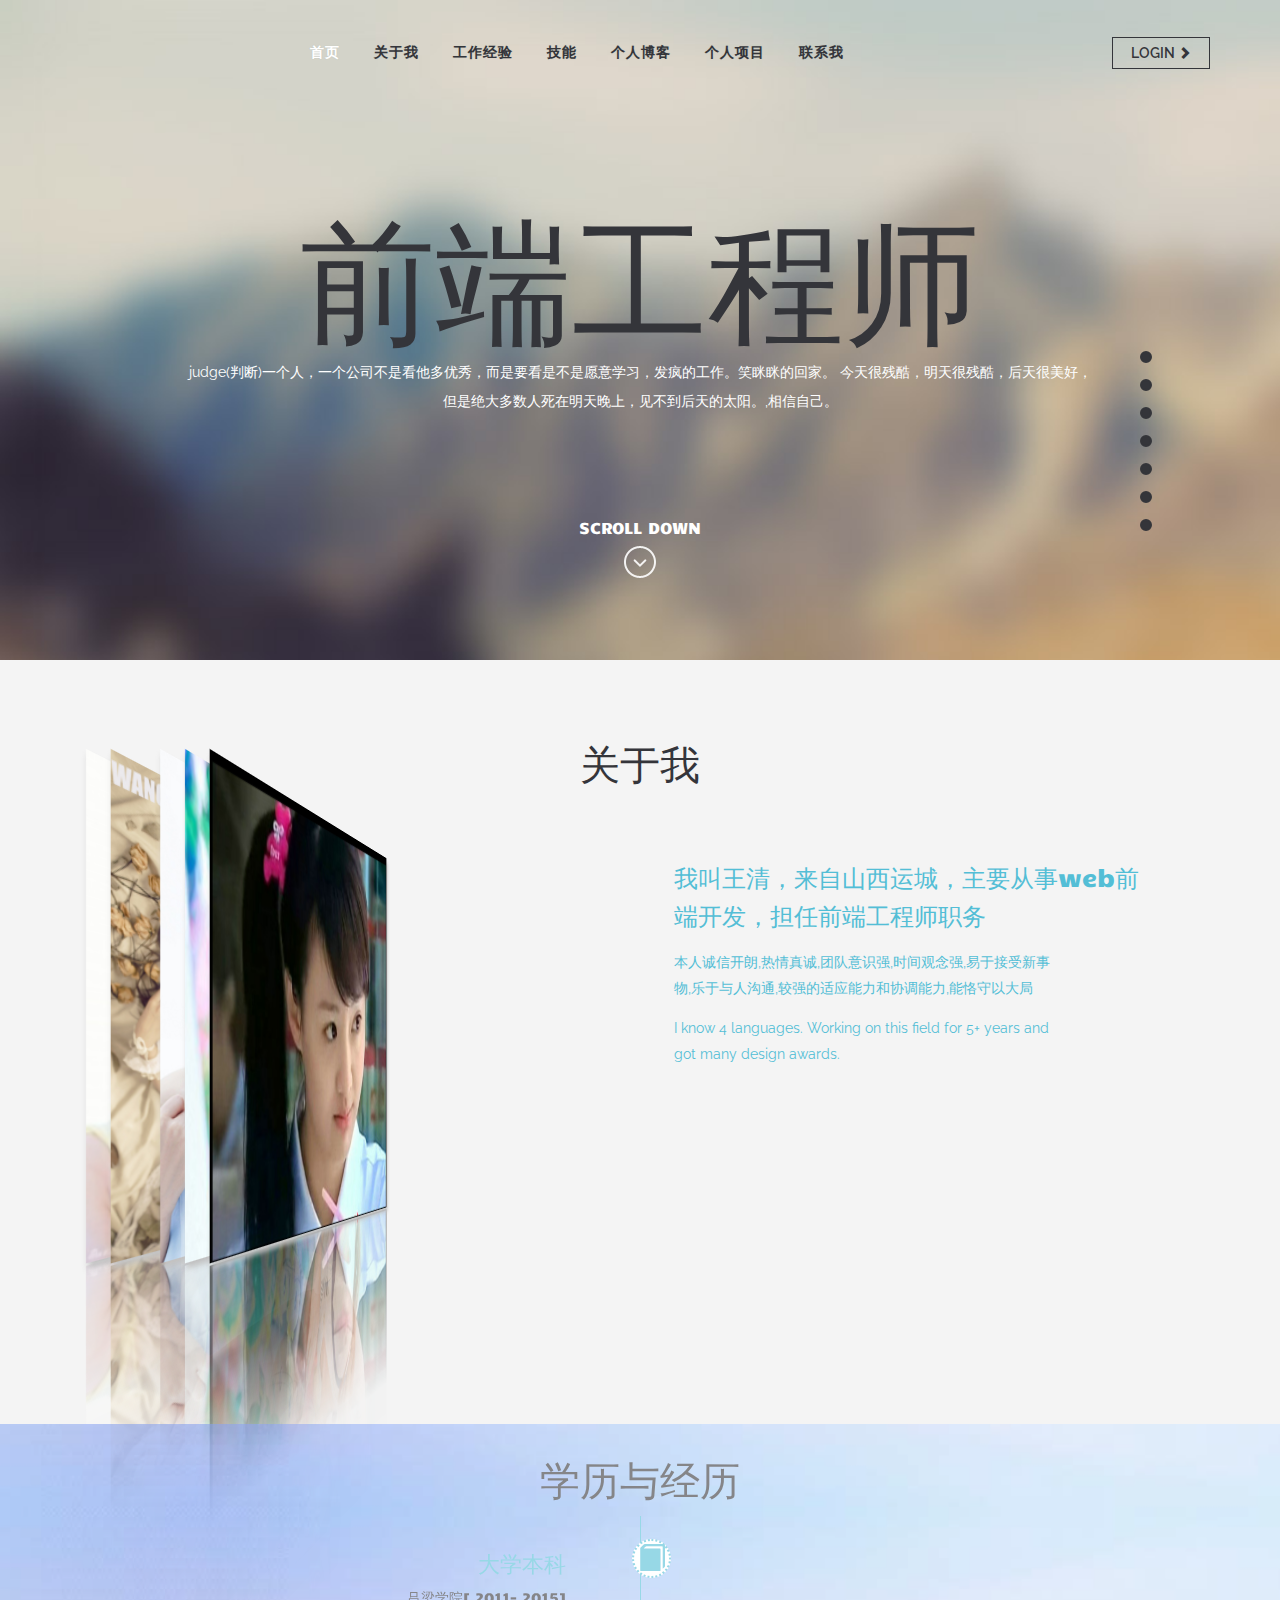
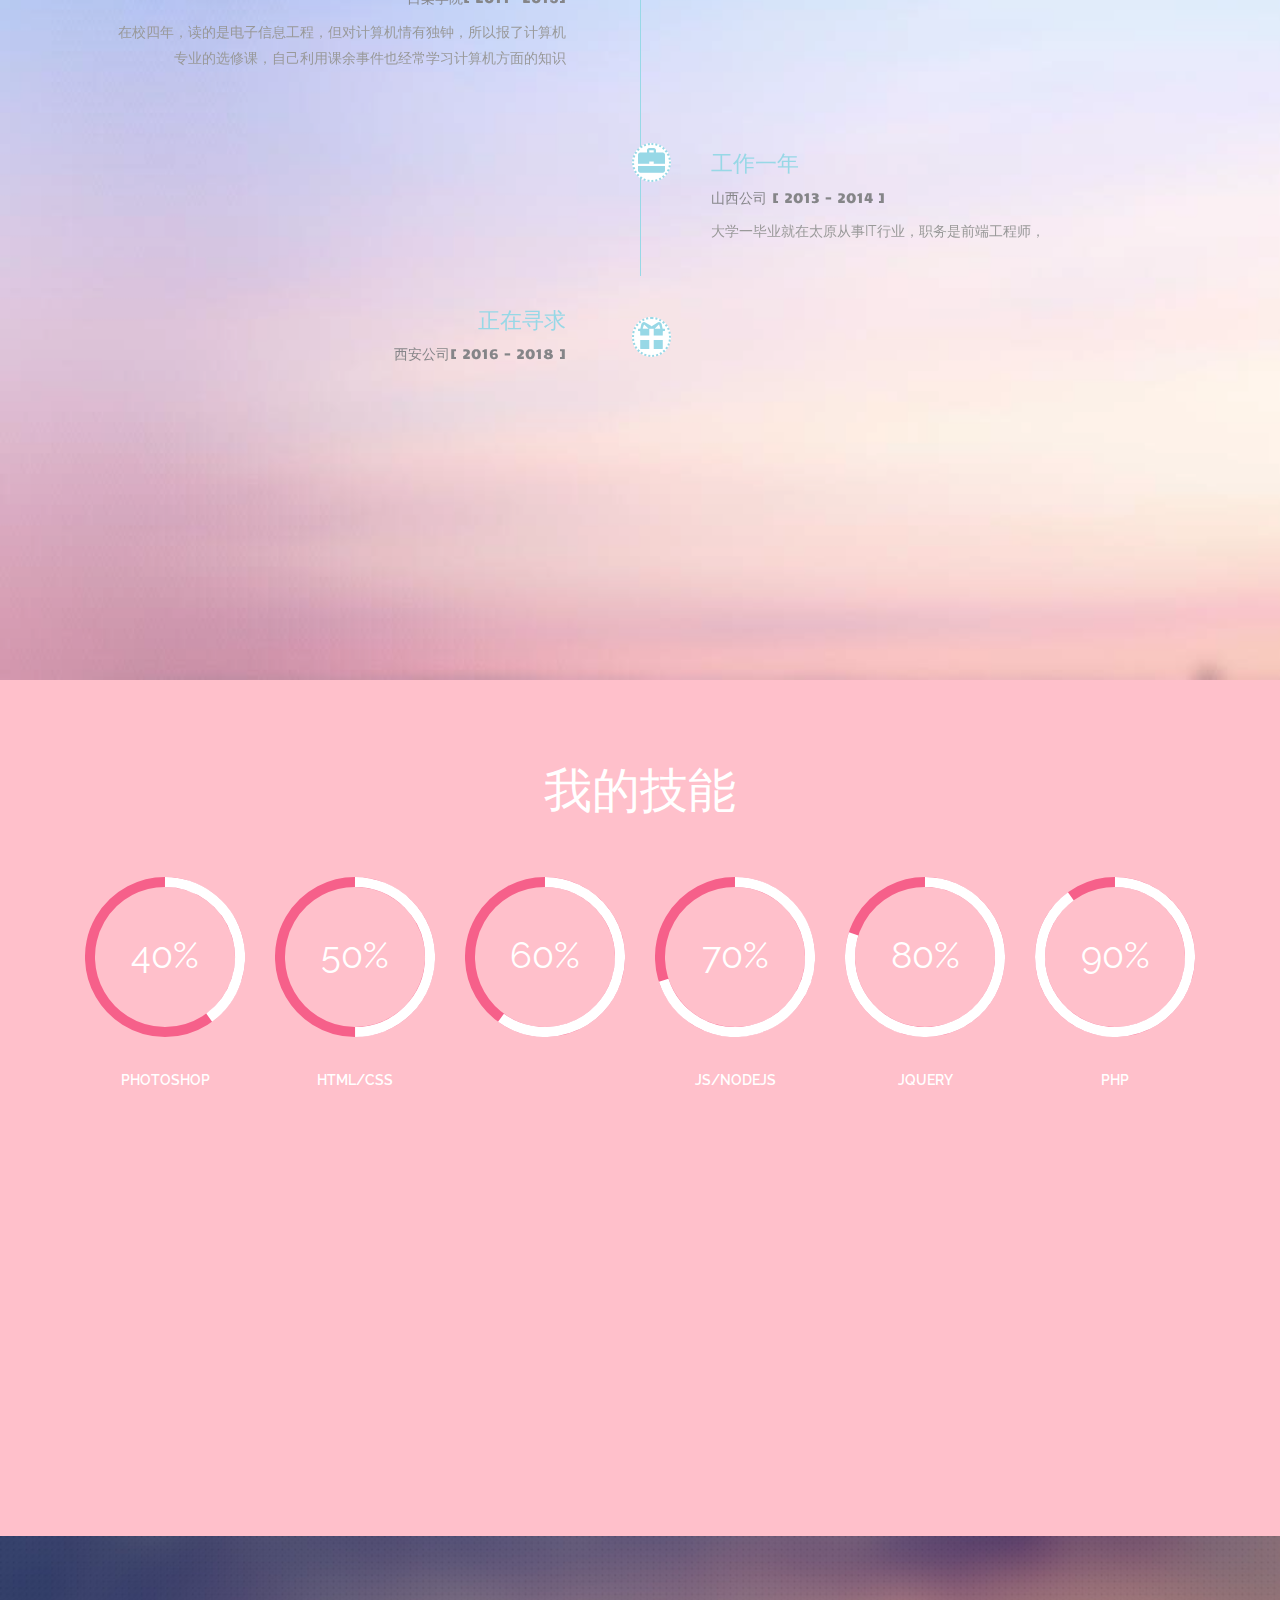
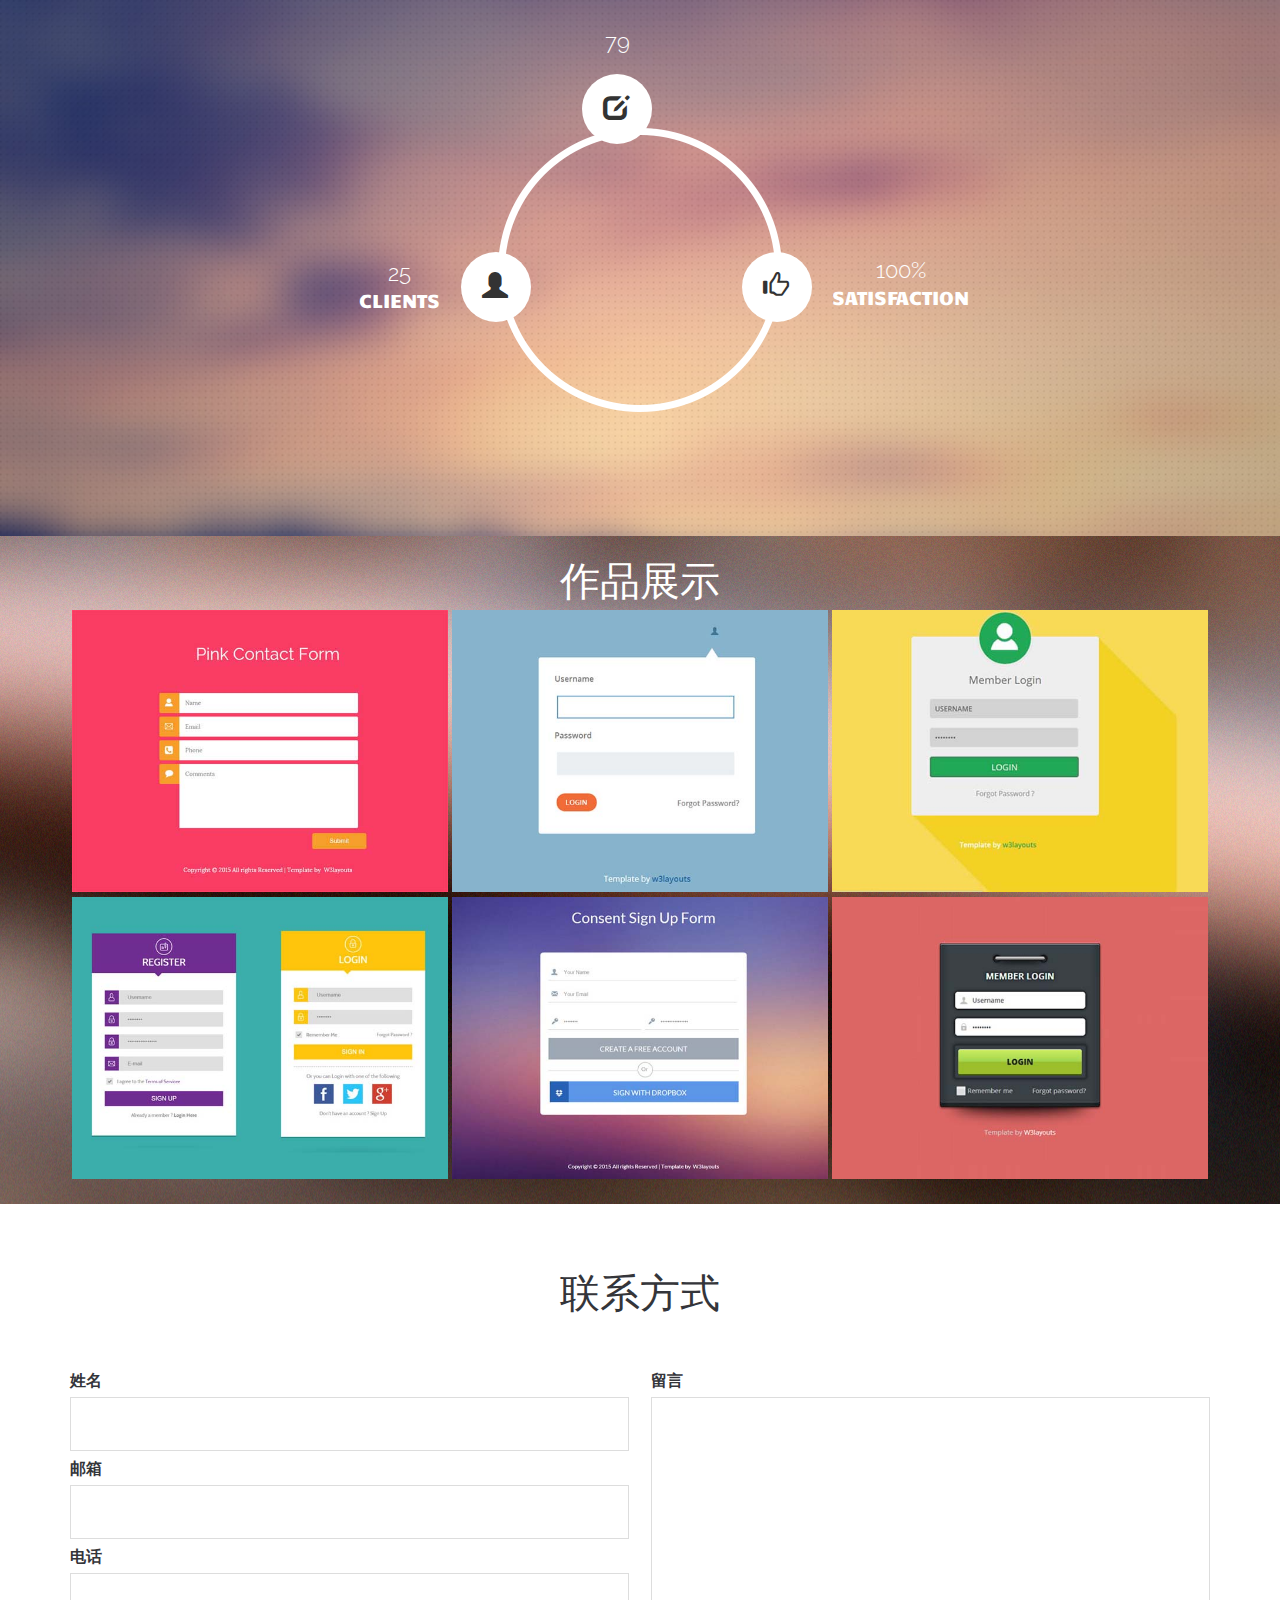
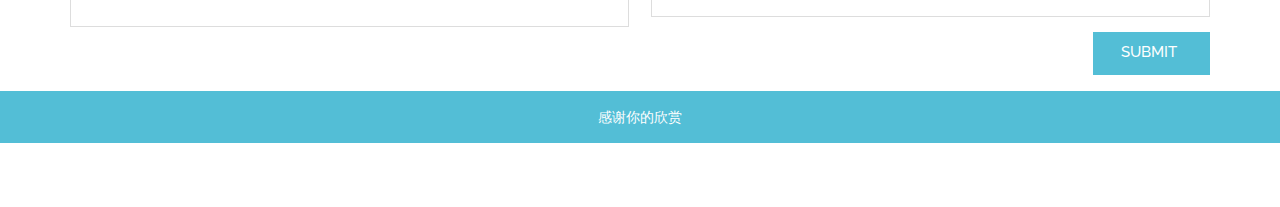
==== zhuye/html/index.html @ ebf05a05 "ff" ====
<!--
Author: W3layouts
Author URL: http://w3layouts.com
License: Creative Commons Attribution 3.0 Unported
License URL: http://creativecommons.org/licenses/by/3.0/
-->
<!DOCTYPE HTML>
<html>
<head>
<title>个人首页</title>
<meta name="viewport" content="width=device-width, initial-scale=1">
<meta http-equiv="Content-Type" content="text/html; charset=utf-8" />
<meta name="keywords" content="" />
<script type="applijegleryion/x-javascript"> addEventListener("load", function() { setTimeout(hideURLbar, 0); }, false); function hideURLbar(){ window.scrollTo(0,1); } </script>
<link href="css/bootstrap.css" rel='stylesheet' type='text/css' />
<!-- Custom Theme files -->
<link href="css/style.css" rel='stylesheet' type='text/css' />	
<script src="js/jquery-1.11.1.min.js"></script>

<!--webfonts-->
<link href='http://fonts.googleapis.com/css?family=Candal|Raleway:500,600,400' rel='stylesheet' type='text/css'>
<!--//webfonts-->
<script type="text/javascript" src="js/move-top.js"></script>
<script type="text/javascript" src="js/easing.js"></script>
<!--/script-->
 <script type="text/javascript">
			jQuery(document).ready(function($) {
				$(".scroll").click(function(event){		
					event.preventDefault();
					$('html,body').animate({scrollTop:$(this.hash).offset().top},900);
				});
			});
 </script>
</head>
<body>
<!--start-home-->
					<ul class="side_nav">
							<li><a class="active scroll" href="#home"></a></li>
								<li><a class="scroll" href="#about"></a></li>
								<li><a class="scroll" href="#experience"></a></li>
								<li><a class="scroll" href="#skill"></a></li>
								<li><a class="scroll" href="#project"></a></li>
								<li><a class="scroll" href="#port"></a></li>
								<li><a class="scroll" href="#contact"></a></li>
					</ul>

		<div class="banner " id="home">
			<div class="header-top">
				<div class="container">	
					<!--top-nav-->
					<span class="menu"> </span>
					<div class="top-menu">
						<nav>
							<ul class="cl-effect-16">
								<li><a class="active scroll" href="#home" data-hover="首页">首页</a></li>
								<li><a class="scroll" href="#about" data-hover="关于我">关于我</a></li>
								<li><a class="scroll" href="#experience" data-hover="工作经验">工作经验</a></li>
								<li><a class="scroll" href="#skill" data-hover="技能">技能</a></li>
								<li><a class="scroll" href="#project" data-hover="个人博客">个人博客</a></li>
								<li><a class="scroll" href="#port" data-hover="个人项目">个人项目</a></li>
								<li><a class="scroll" href="#contact" data-hover="联系我">联系我</a></li>
								<div class="clearfix"></div>
							</ul>
						</nav>		
					</div>
					<div class="login-pop">
						<div id="loginpop"><a href="#" id="loginButton"><span>Login <i class="arrow glyphicon glyphicon-chevron-right"></i></span></a>
								<div id="loginBox">                
									<form id="loginForm">
											<fieldset id="body">
												<fieldset>
													  <label for="email">Email Address</label>
													  <input type="text" name="email" id="email">
												</fieldset>
												<fieldset>
														<label for="password">Password</label>
														<input type="password" name="password" id="password">
												 </fieldset>
												<input type="submit" id="login" value="Sign in">
												<label for="checkbox"><input type="checkbox" id="checkbox"> <i>Remember me</i></label>
											</fieldset>
										<span><a href="#">Forgot your password?</a></span>
								 </form>
							</div>
					    </div>
					</div><script src="js/menu_jquery.js"></script>

				<!-- script-for-menu -->
								<script>
									$("span.menu").click(function(){
										$(".top-menu ul").slideToggle("slow" , function(){
										});
									});
								</script>
								<!-- script-for-menu -->

				 <div class="clearfix"></div>
			<!-- script-for-menu -->
		    </div>
		  </div>
		  <div class="fix"></div>
		<!--banner-->	
		<div class="container">	
		      <!-- script-for-menu -->	  	 
				  <div class="banner-info">	
						 <div class="logo">
							  <a href="index.html"><h1>前端工程师</h1></a>
						  </div>
						<p> judge(判断)一个人，一个公司不是看他多优秀，而是要看是不是愿意学习，发疯的工作。笑眯眯的回家。<lable> 今天很残酷，明天很残酷，后天很美好，但是绝大多数人死在明天晚上，见不到后天的太阳。,</lable>相信自己。</p>
						<div class="scroll-down">
						 <h4>SCROLL DOWN</h4>
						<a class="downarrow scroll" href="#about"><span></span></a>
						</div>
				  </div>
			</div>
		</div>
	<!--about-->
	<div class="about" id="about">
	   <div class="container">
	   <h3 class="tittle">关于我</h3>
	      <div class="col-md-5 ab-grid pic">
            <ul>
            	<li></li>
            	<li></li>
            	<li></li>
            	<li></li>
            	<li></li>
            </ul>
		  </div>
		  <script>
		  $(function(){
            $(".ab-grid li").each(
            	// alert($("ab-grid li").length)
            	function(index){
            	$(".ab-grid li").eq(index).css({'background-image':'url(images/'+index+'.jpg)','background-size':'250px 416px','transform':'rotateY(50deg)',' transform-origin':'left'
            });
            	$(this).click(function(){
            		$(this).css({'width':'250px','height':'416px','background-image':'url(images/'+index+'.jpg)','background-size':'250px 416px','margin-left':'130px','transform':'rotateY(0deg)',' transform-origin':'left'})
            	
            	for(var i=$('.ab-grid li').index($(this))+1;i<=4;i++)
		    	{
                    $('.ab-grid li').eq(i).css({'transform':'rotateY(-10deg)','transform-origin':'95% 95%','margin-left':200+i*20+'px'});
                    //$('li').eq(i).attr();
                    
		    	}
		    	
		    	for(var i=$('.ab-grid li').index($(this))-1;i<=4&&i>=0;i--)
		    	{
                   
                   	    $('.ab-grid li').eq(i).css({'background-size':'250px 416px','transform':'rotateY(50deg)','transform-origin':'left','margin-left':i*20+'px'});
                   
		    	}
            })
            })
            })

		  </script>
		  <div class="col-md-7 ab-grid text">
		    <h4 class="dl">我叫王清，来自山西运城，主要从事web前端开发，担任前端工程师职务</h4>
			<p class="dr">本人诚信开朗,热情真诚,团队意识强,时间观念强,易于接受新事物,乐于与人沟通,较强的适应能力和协调能力,能恪守以大局</p>
			<p class="dl1">I know 4 languages. Working on this field for 5+ years and got many design awards.</p>
			 
		  </div>
		  <div class="clearfix"> </div>
	   </div>
    </div>	   
	<!--//about-->
	<!--experience-starts-->
	<div class="experience" id="experience">
		<div class="container">
				<h3 class="tittle four">学历与经历</h3>
				<div class="experience-main">
					<span class="devide-line"></span>
					<div class="experience-left">
						<span class="glyphicon glyphicon-book" aria-hidden="true"></span>
						<h4>大学本科</h4>
						<h5>吕梁学院[ 2011- 2015]</h5>
						<p>在校四年，读的是电子信息工程，但对计算机情有独钟，所以报了计算机专业的选修课，自己利用课余事件也经常学习计算机方面的知识</p>
					</div>
					<div class="experience-left-snd">
						<span class="glyphicon glyphicon-briefcase" aria-hidden="true"></span>
					</div>
					<div class="experience-right-snd">
						<h4>工作一年</h4>
						<h5>山西公司 [ 2013 - 2014 ]</h5>
						<p>大学一毕业就在太原从事IT行业，职务是前端工程师，</p>
					</div>
					<div class="experience-left-trd">
						<span class="glyphicon glyphicon-gift" aria-hidden="true"></span>
						<h4>正在寻求</h4>
						<h5>西安公司[ 2016 - 2018 ]</h5>
						<p></p>
					</div>
					<div class="clearfix"> </div>
				</div>
		</div>
	</div>
	<!--experience-end-->

<!--my-skill-->
  <div class="my-skills text-center " id="skill">
	<div class="container">
		<h3 class="tittle">我的技能</h3>
		<div class="skill-grids">
					<div class="col-md-2 skills-grid text-center">
						<div class="circle" id="circles-1"></div>
						<p>Photoshop</p>
					</div>
					<div class="col-md-2 skills-grid text-center">
						<div class="circle" id="circles-2"></div>
						<p>Html/css</p>
					</div>
					<div class="col-md-2 skills-grid text-center">
						<div class="circle" id="circles-3"></div>
						<p></p>
					</div>
					<div class="col-md-2 skills-grid text-center">
						<div class="circle" id="circles-4"></div>
						<p>js/nodejs</p>
					</div>
					<div class="col-md-2 skills-grid text-center">
						<div class="circle" id="circles-5"></div>
						<p>jquery</p>
					</div>
					<div class="col-md-2 skills-grid text-center">
						<div class="circle" id="circles-6"></div>
						<p>php</p>
					</div>
					<div class="clearfix"> </div>
				 <script type="text/javascript" src="js/circles.js"></script>
					         <script>
								var colors = [
										['#f6608a', '#ffffff'], ['#f6608a', '#ffffff'], ['#f6608a', '#ffffff'], ['#f6608a', '#ffffff'], ['#f6608a', '#ffffff'], ['#f6608a', '#ffffff']
									];
								for (var i = 1; i <= 7; i++) {
									var child = document.getElementById('circles-' + i),
										percentage = 30 + (i * 10);
										
									Circles.create({
										id:         child.id,
										percentage: percentage,
										radius:     80,
										width:      10,
										number:   	percentage / 1,
										text:       '%',
										colors:     colors[i - 1]
									});
								}
						
				</script>
		</div>
	</div>	
</div>
<!--//my-skill-->
<!-- projects -->
		<div class="projects" id="project">
			<div class="container">
				<div class="project-grids">
					<div class="cycle">
						<span> </span>
					</div>
					<div class="project-grid total-project">
						<p>79</p>
						<h4></h4>
						<span> <i class="glyphicon glyphicon-edit"> </i></span>
					</div>
					<div class="project-grid clientsgrid">
						<div>
						<p>25</p>
						<h4>Clients</h4>
						</div>
						<span> <i class="glyphicon glyphicon-user"> </i></span>
					</div>
					<div class="project-grid people-grid">
						<div>
						<p>100%</p>
						<h4>Satisfaction</h4>
						</div>
						<span> <i class="glyphicon glyphicon-thumbs-up"> </i></span>
					</div>
					<div class="clearfix"> </div>
				</div>
			</div>
		</div>
		<!-- projects -->
		<!--portfolio-->
		<script src="js/jquery.chocolat.js"></script>
			<link rel="stylesheet" href="css/chocolat.css" type="text/css" media="screen" charset="utf-8">
			<!--light-box-files -->
			<script type="text/javascript" charset="utf-8">
			$(function() {
				$('.gallery a').Chocolat();
			});
			</script>

	<div class="gallery" id="port">
		<div class="container">
			<h3 class="tittle port">作品展示</h3>
		   <div class="gallery-bottom">
					<div class="col-md-4 bottom-gallery">
						<a href="images/g1.jpg" rel="title" class="b-link-stripe b-animate-go  thickbox">
						<img class="img-responsive" src="images/g1.jpg" />
						<div class="b-wrapper">
						  <h3 class="b-animate b-from-left    b-delay03 ">欢腾鞋业</h3>
						</div>
	                    </a>
					</div>
					<div class="col-md-4 bottom-gallery">
						<a href="images/g2.jpg" rel="title" class="b-link-stripe b-animate-go  thickbox">
						<img class="img-responsive" src="images/g2.jpg" />
						<div class="b-wrapper">
						  <h3 class="b-animate b-from-left    b-delay03 ">山西畅拍</h3>
						</div>
	                      </a>
					</div>
					<div class="col-md-4 bottom-gallery">
						<a href="images/g3.jpg" rel="title" class="b-link-stripe b-animate-go  thickbox">
						<img class="img-responsive" src="images/g3.jpg" />
						<div class="b-wrapper">
						  <h3 class="b-animate b-from-left    b-delay03 ">新闻发布系统</h3>
						</div>
	                      </a>
					</div>
					<div class="col-md-4 bottom-gallery">
						<a href="images/g4.jpg" rel="title" class="b-link-stripe b-animate-go  thickbox">
						<img class="img-responsive" src="images/g4.jpg" />
						<div class="b-wrapper">
						  <h3 class="b-animate b-from-left    b-delay03 ">css3动效</h3>
						</div>
	                      </a>
					</div>
					<div class="col-md-4 bottom-gallery">
						<a href="images/g5.jpg" rel="title" class="b-link-stripe b-animate-go  thickbox">
						<img class="img-responsive" src="images/g5.jpg" />
						<div class="b-wrapper">
						  <h3 class="b-animate b-from-left    b-delay03 ">商城网页</h3>
						</div>
	                      </a>
					</div>
					<div class="col-md-4 bottom-gallery">
						<a href="images/g6.jpg" rel="title" class="b-link-stripe b-animate-go  thickbox">
						<img class="img-responsive" src="images/g6.jpg" />
						<div class="b-wrapper">
						  <h3 class="b-animate b-from-left    b-delay03 "> </h3>
						</div>
	                      </a>
					</div>
					<div class="clearfix"> </div>
			</div>
			
		</div>
	</div>
		<script src="js/jquery.chocolat.js"></script>
		<link rel="stylesheet" href="css/chocolat.css" type="text/css" media="screen" charset="utf-8">
		<!--light-box-files -->
		<!-- Javascript calls -->
		<script type="text/javascript" charset="utf-8">
				$(function() {
					$('#port a').Chocolat({overlayColor:'#000',leftImg:'images/leftw.gif',rightImg:'images/rightw.gif',closeImg:'images/closew.gif'});
				});
		</script>

<!--//portfolio-->

 <!--start-contact-->
	 <div class="contact_desc" id="contact">
		        <div class="container">
		        	<h3 class="tittle">联系方式</h3>
			         <div class="contact-form">
				  	   <form class="left_form">
					    	<div>
						    	<span><label>姓名</label></span>
						    	<span><input name="userName" type="text" class="textbox"></span>
						    </div>
						    <div>
						    	<span><label>邮箱</label></span>
						    	<span><input name="userEmail" type="text" class="textbox"></span>
						    </div>
						    <div>
						     	<span><label>电话</label></span>
						    	<span><input name="userPhone" type="text" class="textbox"></span>
						    </div>
					    </form>
					    <form class="right_form">
					        <div>					    	
						    	<span><label>留言</label></span>
						    	<span><textarea name="userMsg"> </textarea></span>
						    </div>
						   <div>
						   		<input type="submit" value="Submit " />
						  </div>
					    </form>
					    <div class="clearfix"></div>
				  </div>
				  </div>
				  <div class="copy">
		<p>感谢你的欣赏</p>
	</div>
			</div>

	<!--//contact-->


	<!--footer-->
	
							<!--start-smoth-scrolling-->
						<script type="text/javascript">
									$(document).ready(function() {
										/*
										var defaults = {
								  			containerID: 'toTop', // fading element id
											containerHoverID: 'toTopHover', // fading element hover id
											scrollSpeed: 1200,
											easingType: 'linear' 
								 		};
										*/
										
										$().UItoTop({ easingType: 'easeOutQuart' });
										
									});
								</script>
		<a href="#home" id="toTop" class="scroll" style="display: block;"> <span id="toTopHover" style="opacity: 1;"> </span></a>
		
		
	</script>	


</body>
</html>
---- zhuye/html/css/style.css ----
/*--
Author: W3layouts
Author URL: http://w3layouts.com
License: Creative Commons Attribution 3.0 Unported
License URL: http://creativecommons.org/licenses/by/3.0/
--*/
html, body{
	font-family: 'Raleway', sans-serif;
	font-size: 100%;
	background: #FFf;
  /* overflow: hidden*/
}
body a {
	transition:0.5s all;
	-webkit-transition:0.5s all;
	-moz-transition:0.5s all;
	-o-transition:0.5s all;
	-ms-transition:0.5s all;
 
}
/*.box{
  height:100%;
}*/
a:hover{
 text-decoration:none;
}
input[type="button"],input[type="submit"],li.parallelogram{
	transition:0.5s all;
	-webkit-transition:0.5s all;
	-moz-transition:0.5s all;
	-o-transition:0.5s all;
	-ms-transition:0.5s all;
}
h1,h2,h3,h4,h5,h6{
	margin:0;
 font-family: 'Candal', sans-serif;
}	
p{
	margin:0;
}
ul{
	margin:0;
	padding:0;
}
label{
	margin:0;
}
/*--start-header--*/
.header-top {
  padding: 2em 0em 0 0;
}
 .logo {
  text-align: center;
}
.logo  a h1{
  font-size:9em;
  font-weight: 400;
  color:#34353a;
 font-family: 'Candal', sans-serif;
}
.logo  a h1:hover{
 text-decoration:none;
}
.logo a h1 span {
  color:#b42b36;
}
ul.side_nav{
  position: fixed;
  right: 10%;
  top: 39%;
  z-index: 1;
}
ul.side_nav li{
display:block;
}
ul.side_nav li a{
	width:12px;
	height:12px;
	background:#34353a;
	border:2px solid#34353a;
	border-radius:50%;
	-o-border-radius: 50%;
	-moz-border-radius: 50%;
	-webkit-border-radius: 50%;
	display:block;
	margin-bottom:1em;
}
ul.side_nav li a:hover{
	background:#53bed6;
	border:2px solid#53bed6;
}
/*--slider--*/
.top-menu {
  float: left;
  margin: 0.8% auto 0;
 width: 89%;
  text-align: center;
}
.top-menu ul{
	padding:0;
}
.top-menu ul li{
	display: inline-block;
	margin: 0 15px;
	color: #fff;
	font-weight: 900;
	vertical-align: top;
}
nav a {
	position: relative;
	display: inline-block;
	outline: none;
	color: #fff;
	text-decoration: none;
	text-transform: uppercase;
	letter-spacing: 1px;
	font-weight: 400;
	text-shadow: 0 0 1px rgba(255,255,255,0.3);
	font-size: 1em;
}
nav a:hover,
nav a:focus {
	outline: none;
}
/* Effect 16: fall down */
.cl-effect-16 a {
	color: #6f8686;
	text-shadow: 0 0 1px rgba(111,134,134,0.3);
}
.cl-effect-16 a::before {
	  color: #fff;
	content: attr(data-hover);
	position: absolute;
	opacity: 0;
	text-shadow: 0 0 1px rgba(255,255,255,0.3);
	-webkit-transform: scale(1.1) translateX(10px) translateY(-10px) rotate(4deg);
	-moz-transform: scale(1.1) translateX(10px) translateY(-10px) rotate(4deg);
	transform: scale(1.1) translateX(10px) translateY(-10px) rotate(4deg);
	-webkit-transition: -webkit-transform 0.3s, opacity 0.3s;
	-moz-transition: -moz-transform 0.3s, opacity 0.3s;
	transition: transform 0.3s, opacity 0.3s;
	pointer-events: none;
}

.cl-effect-16 a:hover::before,
.cl-effect-16 a:focus::before {
	-webkit-transform: scale(1) translateX(0px) translateY(0px) rotate(0deg);
	-moz-transform: scale(1) translateX(0px) translateY(0px) rotate(0deg);
	transform: scale(1) translateX(0px) translateY(0px) rotate(0deg);
	opacity: 1;
}
.top-menu ul li a{
   text-decoration: none;
  color: #34353a;
  font-size: 0.9em;
  font-weight: 600;
  text-transform: uppercase;
  padding: 0;
  margin: 0 auto;
}
.top-menu ul li a:hover,.top-menu ul li a.active{
	  color: #fff;
}

/*--login-pop--*/
#loginpop {
	position: relative;
    float: right;
	  margin-top: 0.3em;
}
i.arrow {
    font-size: 0.9em;
  color: #34353a;
  vertical-align: baseline;
  transition:0.5s all;
	-webkit-transition:0.5s all;
	-moz-transition:0.5s all;
	-o-transition:0.5s all;
	-ms-transition:0.5s all;
  }
#loginpop a span:hover i.arrow{
  color:#fff;
  }
#loginpop a{
	text-decoration:none;
}
#loginpop a span{
   display: block;
  color: #34353a;
  background: none;
  padding: 5px 18px;
  font-size: 0.9em;
  border: 1px solid #34353a;
  transition: 0.5s all;
  -webkit-transition: 0.5s all;
  -moz-transition: 0.5s all;
  -o-transition: 0.5s all;
  -ms-transition: 0.5s all;
  font-weight: 600;
  text-transform: uppercase;
  }
 #loginpop a span:hover{
	background:#53bed6;
	 border: 1px solid #53bed6;
	 color:#fff;
 }
/* Login Button */
#loginButton { 
    display:inline-block;  
    position:relative;
    z-index:30;
    cursor:pointer;
}
/* Login Box */
#loginBox {
    position:absolute;
	top:45px;
	right:27px;
    display:none;
    z-index:29;
}
#loginForm:after {
	  content: '';
	  position: absolute;
	  right: 25px;
	 top: -12px;
	  border-left: 10px solid rgba(0, 0, 0, 0);
	  border-right: 10px solid rgba(0, 0, 0, 0);
	  border-bottom: 13px solid #FFFFFF;
}
/* Login Form */
#loginForm {
	  width: 300px;
  background: #fff;
  border: 1px solid #d6d6d6;
  height: 251px;
}
#loginForm fieldset {
    margin:0 0 15px 0;
    display:block;
    border:0;
    padding:0;
}
fieldset#body {
    border-radius:3px;
    -webkit-border-radius:3px;
    -moz-border-radius:3px;
    -o-border-radius:3px;
    padding:15px 15px;
    margin:0;
}
#loginForm #checkbox {
    width:auto;
    margin:3px 6px 0 0;
    float:left;
    padding:0;
    border:0;
}
#body label {
   color:#34353a;
    margin:10px 0 0 0;
    display:block;
    float:left;
    font-size:0.8725em;
    font-weight: 400;
}
#loginForm #body fieldset label{
    display:block;
    float:none;
    margin:0 0 6px 0;
}
#loginForm #login {
  width: auto;
  float: left;
  background:#53bed6;
  color: #fff;
  font-size: 0.8725em;
  padding: 7px 20px;
  border: none;
  margin: 0 12px 0 0;
  cursor: pointer;
  transition: all .5s;
  -webkit-transition: all .5s;
  -moz-transition: all .5s;
  -o-transition: all .5s;
  outline:none;
  text-transform: uppercase;
  
}
#loginForm #login:hover{
     background:#F6608A;
}
#loginForm input {
   width: 100%;
  border: 1px solid #DADADA;
  color: #222;
  background: #FFF;
  padding: 6px;
  font-size: 0.8125em;
  -webkit-apperance: none;
  outline: none
}
#body label i {
  color: #000;
  font-size: 1em;
  font-style: normal;
}
#loginForm span a {
  color:#34353a;
  font-size: 0.85em;
  font-weight: 400;
  background: none;
  border: none;
  box-shadow: none;
  padding: 0 16px;
}
/*--nav-responsive--*/
@media only screen and (max-width :800px) {
	span.menu {
	   width: 35px;
  height: 35px;
  background: url(../images/nav.png)no-repeat 0px 0px;
  display: inline-block;
  float: left;
  cursor: pointer;
  margin: 0px 0px;
	}
	.top-menu {
		float: none;
		margin-top: 0em;
	}
	.top-menu  ul{
		display:none;
	}
	.top-menu  ul li {
		  display: block;
		  margin-right: 0;
		  margin: 6px 0;
	}
	.top-menu  span.menu{
		display:block;
	}
	.top-menu  ul{
	  margin: 53px 0;
	  padding: 2% 0;
	  z-index: 999;
	  position: absolute;
	    width: 93.5%;
	  background:#53bed6;
	  text-align: center;
	  margin-left: -2.3em;
	}
	.top-menu li a {
	  padding: 0.5em;
	  font-weight: 400;
	  font-size:0.9em;
	  }
	.logo {
		margin-top: 0.7em;
	}
	.top-menu ul li a {
	  font-size: 0.9em;
	  padding: 6px 0;
	}
}
/*--start-banner--*/
.banner {
  background: url(../images/skillsbg.jpg);
  min-height: 730px;
}
.banner-info {
  margin-top: 10em;
}
.banner-info p {
   font-size: 0.9em;
  font-weight: 400;
  color: #fff;
  line-height: 2em;
  width: 80%;
  margin: 1% auto 0;
  text-align: center;
}
.scroll-down h4{
  color: #fff;
  font-weight: 400;
  font-size: 1em;
  margin-bottom: 10px;
}
.scroll-down a span{
background:url(../images/down.png) no-repeat 0px 0px;
height:32px;
width:32px;
display:inline-block;
}
.scroll-down {
  margin: 12% auto 0;
  text-align: center;
}
/*--about--*/
#about {
  background: #F4F4F4;
  padding: 5em 0;
}
h3.tittle {
   font-size: 2.5em;
  font-weight: 400;
  color: #34353a;
  font-family: 'Candal', sans-serif;text-align:center;
  margin-bottom:10px
}
.ab-grid {
   width:520px;
   height:550px;
   padding:0;
   float:left;
   position: relative;

}
.ab-grid ul{
    width:500px;
    height:550px;
    position:absolute;
    list-style-type:none;
    margin:0px;
    padding:0px;
    left:20px;
    top:20px;
    perspective:500px;
    transform-style:Preserve-3d;
}
.ab-grid ul li{
    width:250px;
    height:416px;
    position:absolute;
    box-shadow:2px 5px 5px #C3C3C3;
    transition:transform 1s ease;
    -webkit-box-reflect:below 2px -webkit-gradient(linear,20% 0,20% 100%,color-stop(0,rgba(0,0,0,0)),color-stop(0.5,rgba(0,0,0,0.01)),color-stop(0.8,rgba(0,0,0,0.5)),color-stop(1,rgba(0,0,0,0.6)));
  }
.ab-grid ul li:nth-of-type(1)
  {
         margin-left:20px;
  }
  .ab-grid ul li:nth-of-type(2)
  {
         margin-left:40px;
  }

 .ab-grid ul li:nth-of-type(2)
  {
         margin-left:60px;
  }
  .ab-grid ul li:nth-of-type(4)
  {
         margin-left:80px;
  }
  .ab-grid ul li:nth-of-type(5)
  {
         margin-left:100px;
  }

.text {
  min-height:550px;
  width:600px;
  float:right;
  padding: 4em;
}
.ab-grid.text h4 {
  font-size: 1.5em;
  line-height: 1.6em;
  color:#53bed6;
}
.ab-grid.text p{
  font-size:0.9em;
  line-height: 1.8em;
  color: #53bed6;
  width: 80%;
  margin: 1em 0;
}
/*--experience-starts--*/
@keyframes lefteaseinAnimate{
  0%{transform:translateX(-2000px);opacity: 0;}
}
100%{transform:translateX(0px);opacity:1;}
@-webkit-keyframes lefteaseinAnimate{
  0%{transform:translateX(-2000px);opacity: 0;}
}
100%{transform:translateX(0px);opacity:1;}
@-moz-keyframes lefteaseinAnimate{
  0%{transform:translateX(-2000px);opacity: 0;}
}
100%{transform:translateX(0px);opacity:1;}
.dl{
  animation:lefteaseinAnimate 3s ease 3;
  -webkit-animation:lefteaseinAnimate 3s ease 3;
  -moz-animation:lefteaseinAnimate 3s ease 3;
}
@keyframes righteaseinAnimate{
  0%{transform:translateX(2000px);opacity: 0}
}
100%{transform:translateX(0px);opacity:1;}
@-webkit-keyframes righteaseinAnimate{
  0%{transform:translateX(2000px);opacity: 0}
}
100%{transform:translateX(0px);opacity:1;}
@-moz-keyframes righteaseinAnimate{
  0%{transform:translateX(2000px);opacity: 0}
}
100%{transform:translateX(0px);opacity:1;}
.dr{
  animation:righteaseinAnimate 3s ease 3;
  -webkit-animation:righteaseinAnimate 3s ease 3;
  -moz-animation:righteaseinAnimate 3s ease 3;
}
.dl1{
  animation:lefteaseinAnimate 3s ease 3;
  -webkit-animation:lefteaseinAnimate 3s ease 3;
  -moz-animation:lefteaseinAnimate 3s ease 3;
}

.experience {
  padding-top: 2em;
  min-height: 856px;
  background:url(../images/news_tbg.jpg);
  background-size: cover;
  opacity: 0.6
  
}
.experience-top{
	text-align:center;
}
.experience-main{
	position:relative;
	text-align:center;
}
span.devide-line {
	width: 1px;
	height: 360px;
	position: absolute;
	top: 0.4em;
	display: initial;
	background: #53bed6;
	left: 50%;
}
.experience-left h4, .experience-left-trd h4,.experience-right-snd h4 {
  font-size: 1.4em;
  color: #53bed6;
  margin: 0px;
  text-transform: uppercase;
}
.experience-left h5, .experience-left-trd h5,.experience-right-snd h5 {
   font-size: 0.9em;
  color: #34353a;
  margin: 14px 0;
}
.experience-left p, .experience-left-trd p,.experience-right-snd p {
  font-size: 0.9em;
  color: #555;
  margin-top: 8px;
  line-height: 1.8em;
}
.experience-left, .experience-left-snd, .experience-left-trd {
	width: 40%;
	position: absolute;
	left: 3.55%;
	text-align: right;
}
.experience-left {
	top: 0.1em;
}
.experience-left-snd{
	top:12.35em;
}
.experience-left-trd {
	top: 22.35em;
}
.experience-left span, .experience-left-snd span, .experience-left-trd span {
   color: #53bed6;
  font-size: 1.7em;
  position: relative;
  right: -3.825em;
  padding: 4px;
  border: 2px dotted #53bed6;
  border-radius: 50%;
  -o-border-radius: 50%;
  -webkit-border-radius: 50%;
  -moz-border-radius: 50%;
  -ms-border-radius: 50%;
  text-align: center;
   background-color: #fff;
  margin: 0 !important;
}
.experience-left span {
	top: 1em;
}
.experience-left-snd span{
	top: 1.3em;
}
.experience-left-trd span {
	top: 1.83em;
}
.experience-right-snd {
	width: 40%;
	position: absolute;
	left: 56.2%;
	text-align: left;
}
.experience-right-snd {
	top: 15em;
}
/*--experience-end--*/
/*--my skill--*/
.my-skills{
	background:pink;
    padding: 5em 0;
    height:856px
}
.my-skills h3{
  margin: 0;
  color: #ffffff;
  font-size: 3em;
  font-weight: 400;
}
.skill-grids{
    margin-top: 4em;
}
.skills-grid p{
	margin:20px 0 0 0;
	color:#ffffff;
	font-size: 0.9em;
	font-weight:600;
	text-transform:uppercase;
}
.circle{
color:#ffffff;
font-size:36px;
}
span.circles-number {
  font-size: 36px;
}
span.circles-text {
  font-size: 36px;
}
.circles-text-wrp {
  line-height: 142px !important;
}
/*--//my skill--*/
/*-- projects --*/
.projects{
	background:url(../images/bg2.jpg);
  background-size:cover;
	min-height:600px;
	position:relative;
	  padding-top: 12em;
}
.project-grids h4 {
  color: #fff;
  font-size: 1.2em;
  text-transform: uppercase;
}
.cycle{
	text-align:center;
}
.cycle span{
	width:284px;
	height:284px;
	display:inline-block;
	background:url(../images/cycle.png) no-repeat 0px 0px;
}
.people-grid {
   position: absolute;
  left: 56.5%;
  top: 51%;
  text-align: center;
}
.total-project {
    position: absolute;
  top: 17%;
  left: 46.5%;
  text-align: center;
}
.project-grid p{
	color: #FFF;
	font-size: 1.4em;
	text-transform: uppercase;
	font-weight: 300;
	margin: 0;
}
.project-grid span{
	width:70px;
	height:70px;
	display:inline-block;
	background:#FFF;
	border-radius:30em;
	-webkit-border-radius:30em;
	-moz-border-radius:30em;
	-o-border-radius:30em;
	-ms-border-radius:30em;
	margin-top:1em;
	  transition: all .5s;
  -webkit-transition: all .5s;
  -moz-transition: all .5s;
  -o-transition: all .5s;
}
.project-grid:hover span{
	background:#34353a;
}
.project-grid span i{
	  font-size: 1.6em;
  padding-top: 0.8em;
  padding-right: 0.1em;
}
.project-grid:hover  span i{
color:#fff;
}
.clientsgrid{
	   position: absolute;
  left: 39.5%;
  top: 51%;
  text-align: center;
}
.people-grid div{
  position: absolute;
  left: 90px;
  top: 18px;
}
.clientsgrid div{
  position: absolute;
  left: -102px;
  top: 21px;
}
.clientsgrid span i.p-icon{
	background-position: -43px 0px;
}
/*--portfolio--*/
.gallery {
	padding:5em 0;
}
h3.tittle.port {
  color: #fff;
}
.b-link-stripe{
	position:relative;
	display:inline-block;
	vertical-align:top;
	font-weight: 300;
    width: 100%;
}
.b-link-stripe .b-wrapper{
	position:absolute;
	width:100%;
	height:100%;
	top:0;
	left:0;
	text-align:center;
	color:#ffffff;
	overflow:hidden;
}
.b-animate-go{
	text-decoration:none;
}
.b-animate{
	transition: all 0.5s;
	-moz-transition: all 0.5s;
	-ms-transition: all 0.5s;
	-o-transition: all 0.5s;
	-webkit-transition: all 0.5s;
	visibility: hidden;
	font-size:1.1em;
	font-weight:700;
}
/* lt-ie9 */
.b-animate-go:hover .b-animate{
	visibility:visible;
}
.b-from-left{
  position: relative;
  left: -100%;
  background: rgba(79, 185, 208, 0.65);
  background-size: 100% 100%;
  top: 0px;
  margin: 0;
  min-height: 282px;
  text-align: center;
  font-size: 30px;
  line-height:300px
}
.bottom-gallery:hover .b-from-left{
	left:0;
}
.gallery-top{
	text-align: center;
	padding: 0em 0 2em;
}
.gallery-top h1{
	font-size: 3em;
	color:#000;
}
.gallery-top p{
	font-size: 1.1em;
	color:#A5A5A5;
	line-height: 1.5em;
    margin: 0.5em 0 0;
}
.bottom-gallery{
  padding: 0 2px;
  margin-bottom: 0.3em;
}


.gallery {
   padding:20px 0;
  background:url(../images/header.jpg);
}
.gallery_1{
	margin:3em 0 0 0;
}
/*-- //portfolio--*/
/*--contact--*/
.contact_desc{
  padding:4em 0;
}
form.left_form {
  float: left;
  width: 49%;
}
form.right_form {
  float: right;
  width: 49%;
}
label {
  margin: 0;
  font-size: 1em;
  color:#34353a;
  margin-bottom: 0.3em;
}
.contact-form input[type="text"], .contact-form textarea {
  width: 100%;
  border: 1px solid #ddd;
  outline: none;
  background: #fff;
  padding: 15px 18px;
  font-weight: 400;
  font-size: 15px;
  text-transform: uppercase;
  color: #333;
  margin: 0px 0 7px 0;
}
.contact-form textarea {
  height: 220px;
  resize: none;
  margin: 0em 0 0.5em 0;
}
.contact-form input[type="submit"] {
  outline: none;
  padding: 0.7em 0.7em;
  color: #fff;
  background: #53bed6;
  text-transform: uppercase;
  font-weight:500;
  font-size: 0.95em;
  display: block;
  width: 21%;
  border: none;
  float: right;
}
.contact-form input[type="submit"]:hover {
  text-decoration: none;
  background:#34353a;
}
.contact-form {
  padding: 3em 0 1em 0;
}
.contact {
  background-color: #F7F7F7;
}
h3.tittle.two {
  margin: 0.5em 0;
  text-align: left;
}
.map {
  position: relative;
  min-height:540px;
}
.map iframe {
  width: 100%;
  min-height:540px;
  border: none;
  position: absolute;
    left:0;
}
.black {
  background: rgba(35, 36, 42, 0.71);
  width: 100%;
  min-height:540px;
  position: absolute;
  left: 0;
}
.contact-top p,.contact-top p a {
   font-size:0.9em;
  color: #555;
  font-weight: 400;
  margin: 1em 0;
}
.contact-top p a {
 font-size:1.05em;
}
.contact-top h4 {
 font-size: 1.1em;
  color: #555;
  font-weight:400;
  margin: 0.5em 0;
}
.map-l{
  margin:32% auto 0;
  text-align: center;
}
.contact-top {
   padding: 7em 0 0 13em;
}
.point i {
  color:#53bed6;
  font-size: 4em;
}
.map-l i {
  color:#53bed6;
  font-size: 4em;
}
/*--welcome--*/
.copy {
   text-align: center;
    background:#53bed6;
    padding: 1em 1em;
  }
.copy p {
  color: #fff;
  font-size:0.9em;
}
.copy p a {
   color:#fff;
}
.copy p a:hover{
	 text-decoration: underline;
}
/*----top-move------*/
#toTop {
  display: none;
  text-decoration: none;
  position: fixed;
  bottom: 10px;
  right: 10px;
  overflow: hidden;
  width: 40px;
  height: 22px;
  border: none;
  text-indent: 100%;
  background: url(../images/move-top.png) no-repeat 0px 0px;
}
/*--Responsive*--*/
@media (max-width:1440px){
	.clientsgrid {
	  position: absolute;
	  left: 37.5%;
	  top: 50%;
	  text-align: center;
	}
	.people-grid {
	  position: absolute;
	  left: 57.5%;
	  top: 50%;
	  text-align: center;
	}
	.total-project {
	  position: absolute;
	  top: 16%;
	  left: 46%;
	  text-align: center;
	}
	.banner {
	  background:url(../images/bg.jpg) no-repeat;
	  background-size: cover;
    background-attachment: fixed;
    min-height: 700px;
	}

	.contact-top {
	  padding: 7em 0 0 7em;
	}
}
@media (max-width:1366px){
	.logo a h1 {
		font-size: 8.5em;
	}
	  .contact-top {
	  padding: 7em 0 0 5em;
	}
}
@media (max-width:1280px){
	.scroll-down {
	  margin: 9% auto 0;
	  text-align: center;
	}
	.banner {
	  min-height: 660px;
	}
	.banner-info {
	  margin-top: 8em;
	}
	.clientsgrid {
	  left: 36%;
	  top: 50%;
	}
	.people-grid {
	  position: absolute;
	  left: 58%;
	  top: 50%;
	  text-align: center;
	}
	.total-project {
	  position: absolute;
	  top: 15%;
	  left: 45.5%;
	  text-align: center;
	}
	.black {
     min-height:470px;
    }
	.map {
	  min-height:470px;
	}
	.map iframe {
     min-height:470px;
    }
}
@media (max-width:1024px){
	.logo a h1 {
	  font-size: 7.5em;
	}
	.banner-info p {
	  font-size: 0.9em;
	  line-height:1.9em;
	  width: 74%;
	  margin: 1% auto 0;
	}
	.banner {
	  min-height: 610px;
	}
	.banner-info {
	  margin-top: 6em;
	}
	.ab-grid.text h4 {
     font-size: 1.2em;
    }
	.text {
	  min-height: 453px;
	  padding: 3em;
	}
	h3.tittle {
     font-size: 2.3em;
    }
	span.devide-line {
	  width: 1px;
	  height: 360px;
	  top: 5.4em;
	  left: 51.5%;
	}
	.experience {
     padding-top: 4em;
     min-height: 820px;
  }
  .skills-grid:nth-child(1), .skills-grid:nth-child(2), .skills-grid:nth-child(3) {
		margin-bottom: 30px;
  }
  .skills-grid {
	  width: 33.3% !important;
	  float: left;
  }
  .contact_desc {
	  padding: 4em 0 2em 0;
	}
	ul.side_nav {
	  position: fixed;
	  right: 4%;
	  top: 31%;
	  z-index: 1;
	}
	.clientsgrid {
	  left: 33%;
	  top: 50%;
	}
	.people-grid {
	  position: absolute;
	  left: 60%;
	  top: 50%;
	  text-align: center;
	}
	.total-project {
	  position: absolute;
	  top: 15%;
	  left: 45%;
	  text-align: center;
	}
	.contact-top {
	  padding: 7em 0 0 1.8em;
	}
	.contact-top h4 {
	  font-size: 1em;
	  margin: 0.5em 0;
	  line-height: 1.7em;
	}
	#about {
	  padding: 4em 0;
	}
}
@media (max-width:800px){
	.header-top {
	  padding: 1.2em 0em 0 0;
	}
	.banner {
	  min-height: 507px;
	}
	.logo a h1 {
	  font-size:6em;
	}
	.banner-info p {
	  font-size: 0.85em;
	  line-height: 1.9em;
	  width: 84%;
	  margin: 1% auto 0;
	}
	ul.side_nav li a {
	  width: 10px;
	  height: 10px;
	  margin-bottom: 0.7em;
	}
	.banner-info {
	  margin-top: 5em;
	}
	ul.side_nav {
	  position: fixed;
	  right: 2%;
	  top: 19%;
	  z-index: 1;
	}
	.ab-grid {
	  padding: 0;
	  float: left;
	  width: 49%;
	}
	.ab-grid.text p {
	  font-size: 0.85em;
	  width: 100%;
	  margin:0.5em 0;
	}
	.ab-grid.text h4 {
	  font-size: 1em;
	}
	.text {
	  min-height: 409px;
	  padding: 2em;
	}
	.experience-left, .experience-left-snd, .experience-left-trd {
	  font-size: 1.2em;
	  right: -3.67em;
	}
	.experience-left, .experience-left-snd, .experience-left-trd  {
	  width: 43%;
	  left: 7px;
	}
	.experience-left-snd span {
	  top: 1.1em;
	}
	.experience-left h4, .experience-left-trd h4, .experience-right-snd h4 {
	  font-size: 1.1em;
	  }
	  .experience-left h5, .experience-left-trd h5, .experience-right-snd h5 {
	  font-size: 0.8em;
	  color: #34353a;
	  margin: 14px 0;
	}
	.experience-left p,.experience-left-trd p,.experience-right-snd p {
	  font-size: 0.85em;
	  margin-top: 4px;
	  line-height: 1.8em;
	}
	.experience-left p,.experience-left p {
  font-size: 0.75em;
  }
	.experience-right-snd {
	  width: 43%;
	  left: 56.5%;
	  top: 16.6em;
	}
	.experience-left-trd{
	  top: 22em;
	}
	.experience-left span, .experience-left-snd span, .experience-left-trd span {
	  font-size: 1em;
	  right: -4em;
	  padding: 14px;
	  }
	  span.devide-line {
	   width: 1px;
	  height: 370px;
	  top: 5.4em;
	  left: 51%;
	}
	.experience-left-snd {
	  top: 12.35em;
	}
	.experience-left {
	  top: 0em;
	}
	.experience-left span {
	  top: 2.5em;
	}
	.experience {
	  padding-top: 4em;
	  min-height: 920px;
	}
	.projects {
	  min-height: 550px;
	  padding-top: 11em;
	}
	.project-grid span {
     width: 60px;
     height: 60px;
	}
	.project-grid span i {
	  font-size: 1.3em;
	  padding-top: 0.8em;
	  padding-right: 0.1em;
	}
	.clientsgrid {
	  left: 28%;
	  top: 50%;
	}
	.people-grid {
	  position: absolute;
	  left: 64%;
	  top: 50%;
	  text-align: center;
	}
	.total-project {
	  position: absolute;
	  top: 15%;
	  left: 43%;
	  text-align: center;
	}
	.bottom-gallery {
	  padding: 0 2px;
	  margin-bottom: 0.3em;
	  width: 50%;
	  float: left;
	}
	.gallery {
	  padding: 4em 0;
	}
	.contact-form input[type="submit"] {
	  padding: 0.7em 0.7em;
	  font-size: 0.95em;
	  width: 38%;
	  float: right;
	}
	.contact-form textarea {
	  height: 225px;
	  margin: 0em 0 0.5em 0;
	}
	.contact-top {
	  padding: 5em 0 3em 1em;
	}
	.map-l {
	  margin: 28% auto 0;
	}
	#loginpop {
	  position: relative;
	  float: right;
	  margin-top: 0;
	}
	.experience-left-trd p {
	  font-size: 0.75em;
	}
	.banner-info p {
	  font-size: 0.85em;
	  line-height: 1.9em;
	  width: 79%;
	  margin: 1% auto 0;
	}
}
@media (max-width:768px){
	.black {
     min-height:400px;
    }
	.map {
	  min-height:400px;
	}
	.map iframe {
     min-height:400px;
    }
	.map-l {
	  margin: 24% auto 0;
	}
	.banner-info lable {
	  display: none;
	}
	.top-menu ul {
	  margin: 53px 0;
	  padding: 2% 0;
	  z-index: 999;
	  position: absolute;
	  width: 95.5%;
	  background: #53bed6;
	  text-align: center;
	  margin-left: -2.3em;
	}
}
@media (max-width:640px){
	.logo a h1 {
	  font-size: 5.5em;
	}
   .black {
     min-height:430px;
    }
	.map {
	  min-height:430px;
	}
	.map iframe {
     min-height:430px;
    }
	.map-l {
	  margin: 30% auto 0;
	}
	.banner {
	 min-height: 454px;
	}
	.top-menu ul {
	  margin: 53px 0;
	  padding: 2% 0;
	  width: 95%;
	  margin-left: -2em;
	}
	.ab-grid {
	  padding: 0;
	  float: left;
	  width: 100%;
	}
	.text {
	  min-height: 266px;
	  padding: 2em;
	}
	.ab-grid.text h4 {
	  font-size: 1.2em;
	}
	.pic img {
	  width: 63%;
	}
	.experience-left h5, .experience-left-trd h5, .experience-right-snd h5 {
	  font-size: 0.65em;
	  color: #34353a;
	  margin: 10px 0;
	}
	.experience-left h4, .experience-left-trd h4, .experience-right-snd h4 {
	  font-size: 0.9em;
	}
	.experience-left p, .experience-left-trd p, .experience-right-snd p {
	  font-size: 0.85em;
	  margin-top: 4px;
	  line-height: 1.8em;
	}
	.experience-left, .experience-left-snd, .experience-left-trd {
	  width: 41%;
	  left: 7px;
	}
	h3.tittle {
	  font-size: 2.2em;
	}
	.people-grid div {
	  position: absolute;
	  left: 65px;
	  top: 18px;
	}
	.clientsgrid {
	  left: 23%;
	  top: 50%;
	}
	.people-grid {
	  position: absolute;
	  left: 66%;
	  top: 50%;
	  text-align: center;
	}
	.total-project {
	  position: absolute;
	  top: 15%;
	  left: 42%;
	  text-align: center;
	}
	label {
	  margin: 0;
	  font-size: 0.9em;
	}
	form.left_form {
	  float: left;
	  width: 100%;
	}
	form.right_form {
	  float: right;
	  width: 100%;
	}
	.contact-form input[type="submit"] {
	  padding: 0.7em 0.7em;
	  font-size: 0.95em;
	  width: 19%;
	  float: left;
	}
	.contact-form {
	  padding: 1em 0 1em 0;
	}
	.experience-left-trd p {
	  font-size: 0.75em;
	}
	.experience-left p {
	  font-size: 0.75em;
	}
}
@media (max-width:600px){
	.banner {
	  min-height: 349px;
	}
	.logo a h1 {
	  font-size:3.7em;
	}
	.banner-info p {
	  font-size: 0.83em;
	  line-height: 1.9em;
	  width: 100%;
	  margin: 1% auto 0;
	}
	.top-menu ul {
	  margin: 48px 0;
	  padding: 2% 0;
	  width: 93.5%;
	  margin-left: -1.5em;
	}
	.banner-info {
	  margin-top: 3em;
	}
	.scroll-down h4 {
	  font-size: 0.9em;
	  margin-bottom: 10px;
	}
	.pic img {
	  width: 100%;
	}
	.experience-left, .experience-left-snd, .experience-left-trd {
	  width: 70%;
	  left: 7px;
	}
	span.devide-line {
	  width: 1px;
	  height: 370px;
	  top: 5.4em;
	  left: 51%;
	  display: none;
	}
	.experience-right-snd {
	  width: 60%;
	  left: 38.5%;
	  top: 19.6em;
	}
	.experience-left span,.experience-left-trd span {
	  font-size: 1em;
	  right: -5em;
	  padding: 14px;
	}
	 .experience-left-snd span {
	  font-size: 1em;
	  left: -9em;
	  padding: 14px;
	}
	 .experience-left-snd {
	  top: 15em;
	}
	.experience-left-trd {
	  top: 26em;
	}
	.experience-left-trd span {
	  top: 2.2em;
	}
	.skills-grid {
	  width: 50% !important;
	  float: left;
	  margin: 0;
	}
	.experience {
	  padding-top: 3em;
	  min-height: 980px;
	}
	h3.tittle {
	  font-size: 2.2em;
	  margin-bottom: 0.5em;
	}
	.gallery {
	  padding: 3em 0;
	}
	.cycle span {
	  width: 160px;
	  height: 160px;
	  display: inline-block;
	  background: url(../images/cycle.png) no-repeat 0px 0px;
	  background-size: 100%;
	}
	.project-grid span {
	  width: 40px;
	  height:40px;
	}
	.project-grid span i {
	  font-size: 1em;
	  padding-top: 0.7em;
	  padding-right: 0.3em;
	}
	.project-grids h4 {
      font-size: 0.9em;
    }
	.people-grid {
	  position: absolute;
	  left: 62%;
	  top:55%;
	  text-align: center;
	}
	.clientsgrid {
	  left: 29%;
	  top:55%;
	}
	.people-grid div {
	  position: absolute;
	  left: 33px;
	  top: 18px;
	}
	.clientsgrid div {
	  position: absolute;
	  left: -65px;
	  top: 12px;
	}
	.total-project {
	  position: absolute;
	  top: 22%;
	  left: 43%;
	  text-align: center;
	}
	.projects {
	  min-height: 429px;
	  padding-top: 11em;
	}
}
@media (max-width:480px){
	.banner {
	  min-height: 349px;
	}
	.logo a h1 {
	  font-size:3.7em;
	}
	.banner-info p {
	  font-size: 0.83em;
	  line-height: 1.9em;
	  width: 100%;
	  margin: 1% auto 0;
	}
	.top-menu ul {
	  margin: 48px 0;
	  padding: 2% 0;
	  width: 93.5%;
	  margin-left: -1.5em;
	}
	.banner-info {
	  margin-top: 3em;
	}
	.scroll-down h4 {
	  font-size: 0.9em;
	  margin-bottom: 10px;
	}
	.pic img {
	  width: 100%;
	}
	.experience-left, .experience-left-snd, .experience-left-trd {
	  width: 70%;
	  left: 7px;
	}
	span.devide-line {
	  width: 1px;
	  height: 370px;
	  top: 5.4em;
	  left: 51%;
	  display: none;
	}
	.experience-right-snd {
	  width: 60%;
	  left: 38.5%;
	  top: 19.6em;
	}
	.experience-left span,.experience-left-trd span {
	  font-size: 1em;
	  right: -5em;
	  padding: 14px;
	}
	 .experience-left-snd span {
	  font-size: 1em;
	  left: -9em;
	  padding: 14px;
	}
	 .experience-left-snd {
	  top: 15em;
	}
	.experience-left-trd {
	  top: 26em;
	}
	.experience-left-trd span {
	  top: 2.2em;
	}
	.skills-grid {
	  width: 50% !important;
	  float: left;
	  margin: 0;
	}
	.experience {
	  padding-top: 3em;
	  min-height: 980px;
	}
	h3.tittle {
	  font-size: 2.2em;
	  margin-bottom: 0.5em;
	}
	.gallery {
	  padding: 3em 0;
	}
	.cycle span {
	  width: 160px;
	  height: 160px;
	  display: inline-block;
	  background: url(../images/cycle.png) no-repeat 0px 0px;
	  background-size: 100%;
	}
	.project-grid span {
	  width: 40px;
	  height:40px;
	}
	.project-grid span i {
	  font-size: 1em;
	  padding-top: 0.7em;
	  padding-right: 0.3em;
	}
	.project-grids h4 {
      font-size: 0.9em;
    }
	.people-grid {
	  position: absolute;
	  left: 62%;
	  top:55%;
	  text-align: center;
	}
	.clientsgrid {
	  left: 29%;
	  top:55%;
	}
	.people-grid div {
	  position: absolute;
	  left: 33px;
	  top: 18px;
	}
	.clientsgrid div {
	  position: absolute;
	  left: -65px;
	  top: 12px;
	}
	.total-project {
	  position: absolute;
	  top: 22%;
	  left: 43%;
	  text-align: center;
	}
	.projects {
	  min-height: 429px;
	  padding-top: 11em;
	}
	.black {
	  min-height: 350px;
	}
	.map iframe {
	  min-height:350px;
	}
	.map {
	  min-height:350px;
	}
	.contact-top {
	  padding: 3em 0 2em 1em;
	}
	.contact_desc {
	  padding: 3em 0 2em 0;
	}
	.skills-grid:nth-child(1), .skills-grid:nth-child(2), .skills-grid:nth-child(3), .skills-grid:nth-child(4) {
	  margin-bottom: 30px;
	}
	.my-skills {
	  padding: 3em 0;
	}
	.contact-form input[type="submit"] {
	  padding: 0.7em 0.7em;
	  font-size: 0.95em;
	  width: 27%;
	  float: left;
	}
	.contact-form textarea {
	  height: 175px;
	  margin: 0em 0 0.5em 0;
	}
}
@media (max-width:384px){
.cycle span {
	  width: 120px;
	  height: 120px;
	  display: inline-block;
	  background: url(../images/cycle.png) no-repeat 0px 0px;
	  background-size: 99%;
	}
	.projects {
	  min-height: 320px;
	  padding-top: 8em;
	}
	.people-grid {
	  position: absolute;
	  left: 59%;
	  top: 51%;
	  text-align: center;
	}
	.clientsgrid {
	  left: 29%;
	  top: 50%;
	}
	.total-project {
	  position: absolute;
	  top: 15%;
	  left: 38%;
	  text-align: center;
	}
	.skills-grid {
	  width: 100% !important;
	  float: left;
	  margin: 0;
	}
	.text {
	  min-height: 266px;
	  padding: 1em;
	}
	#about {
	  padding: 2em 0;
	}
	.project-grid p {
  font-size: 1em;
  }
   .experience-left, .experience-left-snd, .experience-left-trd {
	  width: 100%;
	  left: -10px;
	}
	.experience-right-snd {
	    width: 100%;
  left: 0;
   top: 26.6em;
	}
	.experience-left span, .experience-left-trd span {
	  font-size: 1em;
	  right: 9em;
	  padding: 14px;
	}
	.experience-left span {
	  top: -0.5em;
	}
	.experience-left {
	  top:3em;
	}
	.experience-left-snd span {
	  top: 3.1em;
	}
	.experience-left-trd {
	  top: 32em;
	}
	.experience-left-trd span {
	  top: -0.8em;
	}.experience-left-trd {
	  top: 34em;
	}
	.experience {
	  padding-top: 3em;
	  min-height: 1114px;
	}
	ul.side_nav {
	  position: fixed;
	  right: 5%;
	  top: 19%;
	  z-index: 1;
	}
	.logo a h1 {
	  font-size:3em;
	}
	.contact-form input[type="text"], .contact-form textarea {
	  width: 100%;
	  border: 1px solid #ddd;
	  outline: none;
	  background: #fff;
	  padding: 12px 14px;
	  font-weight: 400;
	  font-size: 15px;
	  text-transform: uppercase;
	  color: #333;
	  margin: 0px 0 4px 0;
	}
	.point i {
	  font-size: 3em;
	}
	.map-l i {
	  font-size: 3em;
	}
	.black {
	  min-height: 250px;
	}
	.map iframe {
	  min-height: 250px;
	}
	.map {
	  min-height: 250px;
	}
	.my-skills {
	  padding: 2em 0;
	}
	.map-l {
	  margin: 34% auto 0;
	}
}
@media (max-width:375px){
	.cycle span {
	  width: 120px;
	  height: 120px;
	  display: inline-block;
	  background: url(../images/cycle.png) no-repeat 0px 0px;
	  background-size: 99%;
	}
	.projects {
	  min-height: 320px;
	  padding-top: 8em;
	}
	.people-grid {
	  position: absolute;
	  left: 59%;
	  top: 51%;
	  text-align: center;
	}
	.clientsgrid {
	  left: 29%;
	  top: 50%;
	}
	.total-project {
	  position: absolute;
	  top: 15%;
	  left: 38%;
	  text-align: center;
	}
	.skills-grid {
	  width: 100% !important;
	  float: left;
	  margin: 0;
	}
	.text {
	  min-height: 266px;
	  padding: 1em;
	}
	#about {
	  padding: 2em 0;
	}
	.project-grid p {
  font-size: 1em;
  }
   .experience-left, .experience-left-snd, .experience-left-trd {
	  width: 100%;
	  left: -10px;
	}
	.experience-right-snd {
	    width: 100%;
  left: 0;
   top: 26.6em;
	}
	.experience-left span, .experience-left-trd span {
	  font-size: 1em;
	  right: 9em;
	  padding: 14px;
	}
	.experience-left span {
	  top: -0.5em;
	}
	.experience-left {
	  top:3em;
	}
	.experience-left-snd span {
	  top: 3.1em;
	}
	.experience-left-trd {
	  top: 32em;
	}
	.experience-left-trd span {
	  top: -0.8em;
	}.experience-left-trd {
	  top: 34em;
	}
	.experience {
	  padding-top: 3em;
	  min-height: 1114px;
	}
	ul.side_nav {
	  position: fixed;
	  right: 5%;
	  top: 19%;
	  z-index: 1;
	}
	.logo a h1 {
	  font-size:3em;
	}
	.contact-form input[type="text"], .contact-form textarea {
	  width: 100%;
	  border: 1px solid #ddd;
	  outline: none;
	  background: #fff;
	  padding: 12px 14px;
	  font-weight: 400;
	  font-size: 15px;
	  text-transform: uppercase;
	  color: #333;
	  margin: 0px 0 4px 0;
	}
	.point i {
	  font-size: 3em;
	}
	.map-l i {
	  font-size: 3em;
	}
	.black {
	  min-height: 250px;
	}
	.map iframe {
	  min-height: 250px;
	}
	.map {
	  min-height: 250px;
	}
	.my-skills {
	  padding: 2em 0;
	}
	.map-l {
	  margin: 34% auto 0;
	}
	.top-menu ul {
	  margin: 43px 0;
	  padding: 2% 0;
	  width: 90%;
	  margin-left: -0.8em;
	}
	h3.tittle.four {
	  font-size: 1.5em;
	  line-height: 1.5em;
	}
}
@media (max-width:320px){
	.cycle span {
	  width: 97px;
	  height: 97px;
	  display: inline-block;
	  background: url(../images/cycle.png) no-repeat 0px 0px;
	  background-size: 100%;
	}
	.experience-left p, .experience-left-trd p, .experience-right-snd p {
	  font-size: 0.83em;
	  margin-top: 4px;
	  line-height: 1.8em;
	}
	.project-grids h4 {
	   font-size: 0.7em;
	}
	ul.side_nav li a {
	  width: 8px;
	  height: 8px;
	  margin-bottom:0.6em;
	}
	.clientsgrid {
	  left: 29%;
	  top:52%;
	}
	.people-grid {
	  position: absolute;
	  left: 56%;
	  top:52%;
	  text-align: center;
	}
	.projects {
	  min-height: 280px;
	  padding-top: 8em;
	}
	.total-project {
      top: 20%;
     left: 39%;
  }
 .experience-left, .experience-left-snd, .experience-left-trd {
	  width: 100%;
	  left: -10px;
	}
	.experience-right-snd {
	    width: 100%;
  left: 0;
   top: 26.6em;
	}
	.experience-left span, .experience-left-trd span {
	  font-size: 1em;
	  right: 9em;
	  padding: 14px;
	}
	.experience-left span {
	  top: -0.5em;
	}
	.experience-left {
	  top:3em;
	}
	.experience-left-snd span {
	  top: 3.1em;
	}
	.experience-left-trd {
	  top: 32em;
	}
	.experience-left-trd span {
	  top: -0.8em;
	}.experience-left-trd {
	    top: 35em;
	}
	.experience {
	  padding-top: 3em;
	  min-height: 1114px;
	}
	ul.side_nav {
	  position: fixed;
	  right: 5%;
	  top: 19%;
	  z-index: 1;
	}
	.logo a h1 {
	  font-size: 2.5em;
	}
	.scroll-down h4 {
	  font-size: 0.8em;
	  margin-bottom: 10px;
	}
	.banner-info {
	  margin-top: 1em;
	}
	.banner {
	   min-height: 285px;
	}
	.scroll-down {
	  margin: 6% auto 0;
	  text-align: center;
	}
	h3.tittle {
	  font-size: 1.7em;
	  margin-bottom: 0.5em;
	}
	h3.tittle {
	  font-size: 1.7em;
	  margin-bottom: 0.5em;
	}
	.ab-grid.text h4 {
	  font-size: 1em;
	}
	.ab-grid.text p {
	  font-size: 0.83em;
	  }
	  .experience {
	  padding-top: 2em;
	   min-height: 1068px;
	}
	.contact-form textarea {
	  height: 131px;
	  margin: 0em 0 0.5em 0;
	}
	.contact-form input[type="submit"] {
	  padding: 0.7em 0.7em;
	  font-size: 0.9em;
	  width: 45%;
	  float: left;
	}
	.contact-top {
	  padding: 2em 0 1em 1em;
	}
	.top-menu ul {
	  margin: 43px 0;
	  padding: 2% 0;
	  width: 90%;
	  margin-left: -0.8em;
	}
	.experience-left-trd p {
	  font-size: 0.7em;
	}
	.experience-left p {
	  font-size: 0.7em;
	}
	#loginForm {
	  width: 245px;
	  background: #fff;
	  border: 1px solid #d6d6d6;
	  height: 253px;
	}
	#loginForm span a {
     font-size: 0.83em;
    }
	#body label i {
  font-size: 0.9em;
  }
}
---- zhuye/html/css/chocolat.css ----
body{
	margin:0;
	padding:0;
}
#Choco_overlay{
	background: #fff;
	position: fixed;
	top: 0;
	left: 0;
	z-index: 1000;
	width: 100%;
	height: 100%;
	display:none;
	padding:0;
	margin:0;
}
#Choco_content{
	display:none;
	width:800px;
	height:600px;
	z-index:1001;
	position:fixed;
	left:50%;
	top:50%;
	margin-left:-400px;
	margin-top:-300px;
	border-top:1px solid transparent;/*Yes, adjust image perfectly at the center of a box, don't know why.*/
}
#Choco_left_arrow{
	float:left;
	background-image:url(../images/left.gif);
	background-position:12%;
	left:-14%;
}
#Choco_right_arrow{
	float:right;
	background-image:url(../images/right.gif);
	background-position:88%;
	left:14%;
}
.Choco_arrows{
	background-repeat:no-repeat;
	display:none;
	position:relative;
	cursor:pointer;
	width:49%;
	top:-100%;
	height:100%;
	margin-top:-30px;
}
#Choco_container_photo{
	text-align:center;
	width:800px;
	height:600px;
	/*background:url(../images/ajax-loader.gif) center center no-repeat;*/
}
#Choco_container_description{
	padding:0;
	height:26px;
	width:100%;
	color:#505050;
	font-family:Tahoma;
	clear:both;
	position:relative;
	font-size:12px;
	margin-top:-5px;
	overflow:hidden;
	visibility:hidden;
}
#Choco_container_title{
	float:left;
	padding:5px;
}
#Choco_container_via{
	padding:5px;
	float:right;
}
#Choco_container_via a{
	color:gray;
}
#Choco_container_via a:hover{
	color:white;
	background:gray;
}
#Choco_close{
	width:30px;
	height:25px;
	background-image:url(../images/close.gif);
	background-repeat:no-repeat;
	z-index:1002;
	cursor:pointer;
	margin-top:-20px;
	display:none;
	  float: right;
}
#Choco_loading{
	width:9px;
	height:11px;
	background-image:url(../images/loading.gif);
	background-repeat:no-repeat;
	z-index:1002;
	cursor:pointer;
	float:right;
	margin-top:-20px;
	display:none;
}
#Choco_bigImage{
	display:none;
	position:relative;
	width:100%;
	height:100%;
	margin-top:-5px;
}
---- zhuye/html/css/chocolat.css ----
body{
	margin:0;
	padding:0;
}
#Choco_overlay{
	background: #fff;
	position: fixed;
	top: 0;
	left: 0;
	z-index: 1000;
	width: 100%;
	height: 100%;
	display:none;
	padding:0;
	margin:0;
}
#Choco_content{
	display:none;
	width:800px;
	height:600px;
	z-index:1001;
	position:fixed;
	left:50%;
	top:50%;
	margin-left:-400px;
	margin-top:-300px;
	border-top:1px solid transparent;/*Yes, adjust image perfectly at the center of a box, don't know why.*/
}
#Choco_left_arrow{
	float:left;
	background-image:url(../images/left.gif);
	background-position:12%;
	left:-14%;
}
#Choco_right_arrow{
	float:right;
	background-image:url(../images/right.gif);
	background-position:88%;
	left:14%;
}
.Choco_arrows{
	background-repeat:no-repeat;
	display:none;
	position:relative;
	cursor:pointer;
	width:49%;
	top:-100%;
	height:100%;
	margin-top:-30px;
}
#Choco_container_photo{
	text-align:center;
	width:800px;
	height:600px;
	/*background:url(../images/ajax-loader.gif) center center no-repeat;*/
}
#Choco_container_description{
	padding:0;
	height:26px;
	width:100%;
	color:#505050;
	font-family:Tahoma;
	clear:both;
	position:relative;
	font-size:12px;
	margin-top:-5px;
	overflow:hidden;
	visibility:hidden;
}
#Choco_container_title{
	float:left;
	padding:5px;
}
#Choco_container_via{
	padding:5px;
	float:right;
}
#Choco_container_via a{
	color:gray;
}
#Choco_container_via a:hover{
	color:white;
	background:gray;
}
#Choco_close{
	width:30px;
	height:25px;
	background-image:url(../images/close.gif);
	background-repeat:no-repeat;
	z-index:1002;
	cursor:pointer;
	margin-top:-20px;
	display:none;
	  float: right;
}
#Choco_loading{
	width:9px;
	height:11px;
	background-image:url(../images/loading.gif);
	background-repeat:no-repeat;
	z-index:1002;
	cursor:pointer;
	float:right;
	margin-top:-20px;
	display:none;
}
#Choco_bigImage{
	display:none;
	position:relative;
	width:100%;
	height:100%;
	margin-top:-5px;
}
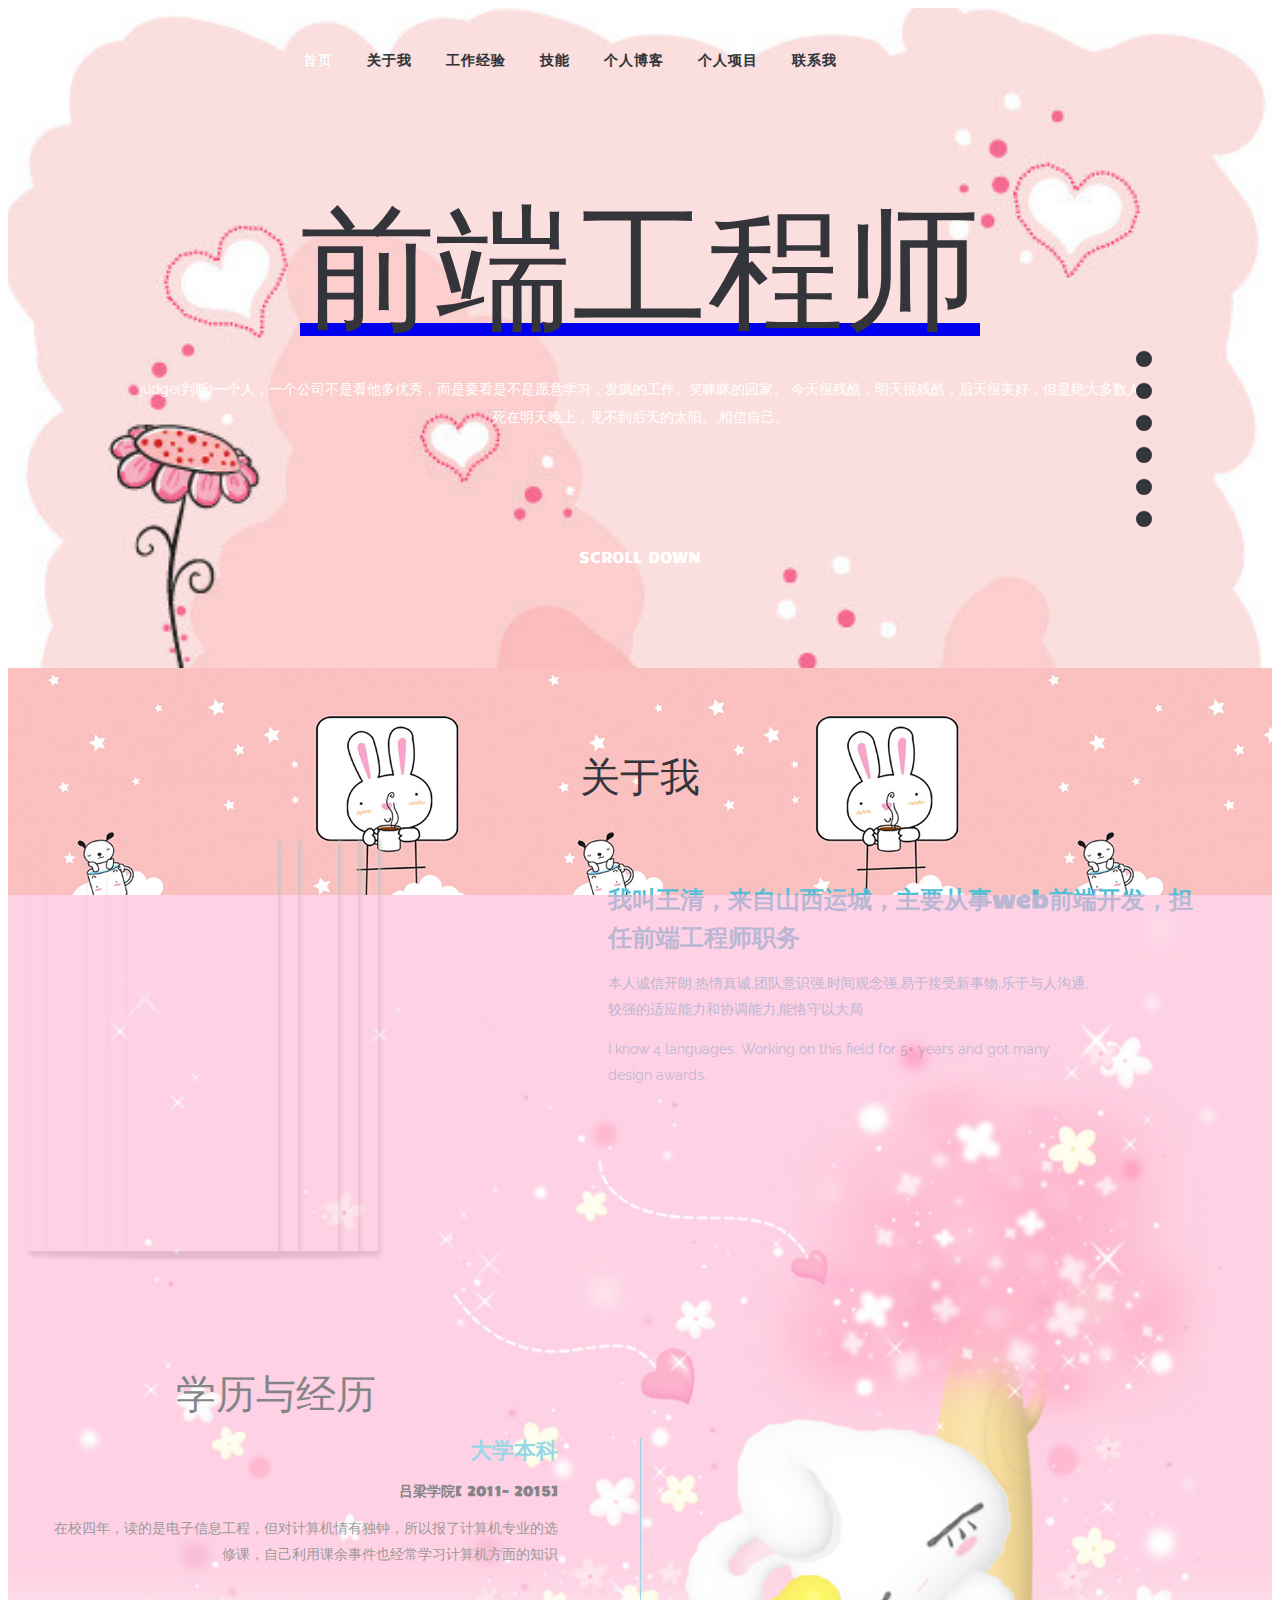
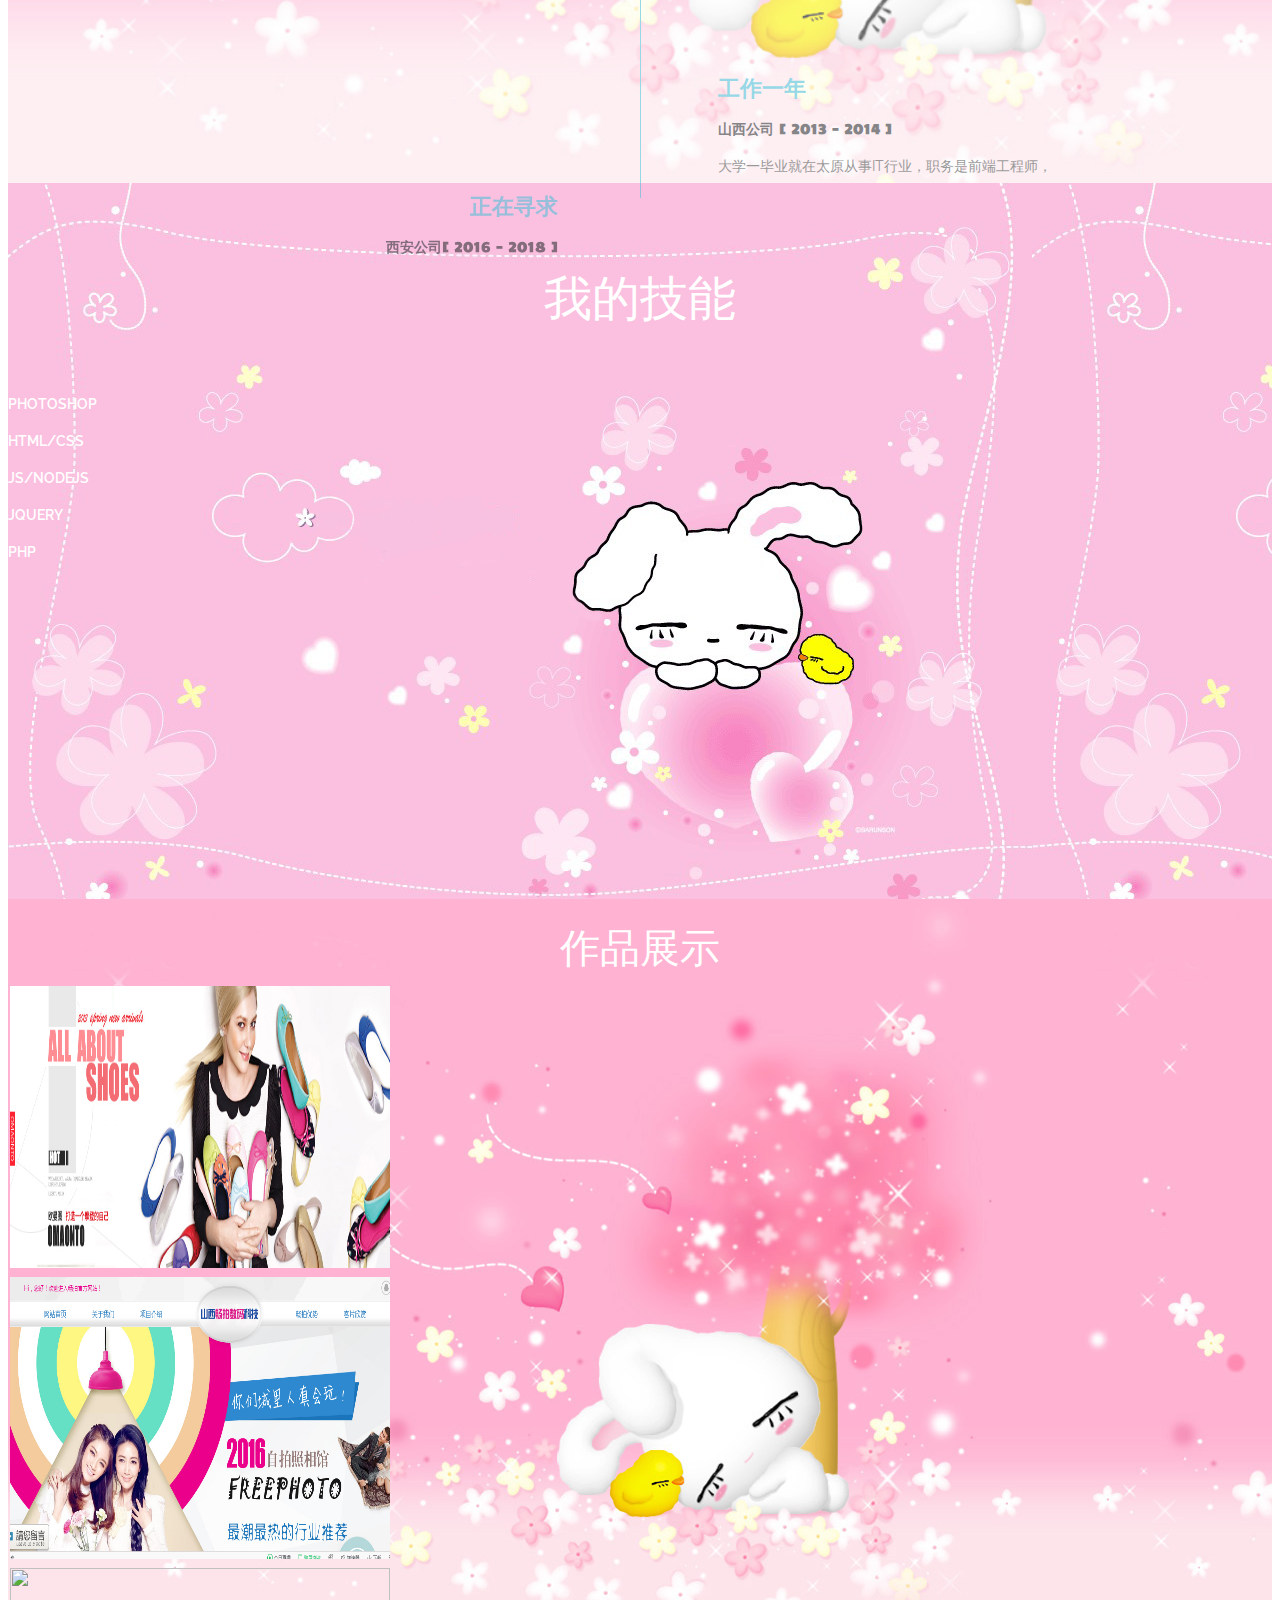
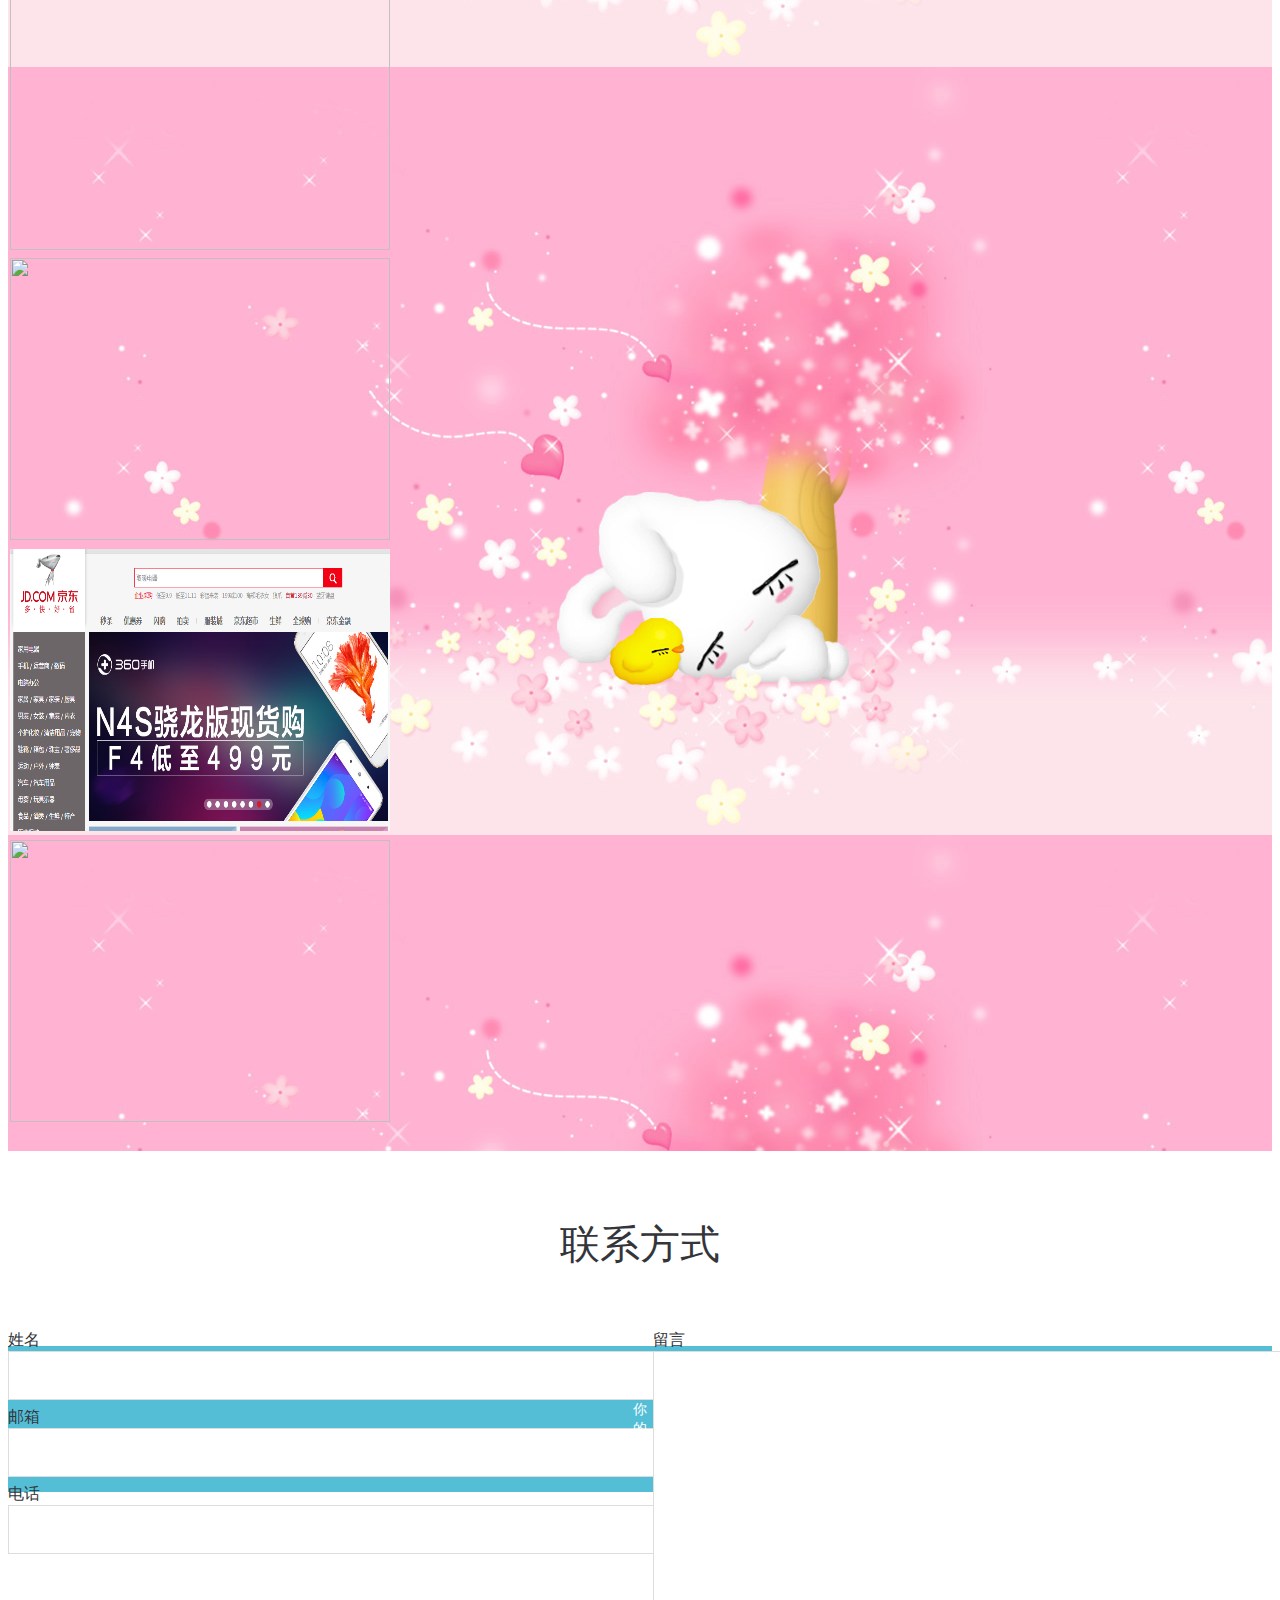
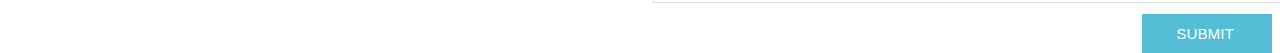
==== commit a8f61ba1: "ff" ====
--- a/zhuye/html/index.html
+++ b/zhuye/html/index.html
@@ -39,7 +39,7 @@
 								<li><a class="scroll" href="#about"></a></li>
 								<li><a class="scroll" href="#experience"></a></li>
 								<li><a class="scroll" href="#skill"></a></li>
-								<li><a class="scroll" href="#project"></a></li>
+								
 								<li><a class="scroll" href="#port"></a></li>
 								<li><a class="scroll" href="#contact"></a></li>
 					</ul>
@@ -64,7 +64,7 @@
 						</nav>		
 					</div>
 					<div class="login-pop">
-						<div id="loginpop"><a href="#" id="loginButton"><span>Login <i class="arrow glyphicon glyphicon-chevron-right"></i></span></a>
+						<div id="loginpop"><a href="#" id="loginButton"></a>
 								<div id="loginBox">                
 									<form id="loginForm">
 											<fieldset id="body">
@@ -172,13 +172,11 @@
 				<div class="experience-main">
 					<span class="devide-line"></span>
 					<div class="experience-left">
-						<span class="glyphicon glyphicon-book" aria-hidden="true"></span>
 						<h4>大学本科</h4>
 						<h5>吕梁学院[ 2011- 2015]</h5>
 						<p>在校四年，读的是电子信息工程，但对计算机情有独钟，所以报了计算机专业的选修课，自己利用课余事件也经常学习计算机方面的知识</p>
 					</div>
 					<div class="experience-left-snd">
-						<span class="glyphicon glyphicon-briefcase" aria-hidden="true"></span>
 					</div>
 					<div class="experience-right-snd">
 						<h4>工作一年</h4>
@@ -186,7 +184,6 @@
 						<p>大学一毕业就在太原从事IT行业，职务是前端工程师，</p>
 					</div>
 					<div class="experience-left-trd">
-						<span class="glyphicon glyphicon-gift" aria-hidden="true"></span>
 						<h4>正在寻求</h4>
 						<h5>西安公司[ 2016 - 2018 ]</h5>
 						<p></p>
@@ -253,36 +250,7 @@
 </div>
 <!--//my-skill-->
 <!-- projects -->
-		<div class="projects" id="project">
-			<div class="container">
-				<div class="project-grids">
-					<div class="cycle">
-						<span> </span>
-					</div>
-					<div class="project-grid total-project">
-						<p>79</p>
-						<h4></h4>
-						<span> <i class="glyphicon glyphicon-edit"> </i></span>
-					</div>
-					<div class="project-grid clientsgrid">
-						<div>
-						<p>25</p>
-						<h4>Clients</h4>
-						</div>
-						<span> <i class="glyphicon glyphicon-user"> </i></span>
-					</div>
-					<div class="project-grid people-grid">
-						<div>
-						<p>100%</p>
-						<h4>Satisfaction</h4>
-						</div>
-						<span> <i class="glyphicon glyphicon-thumbs-up"> </i></span>
-					</div>
-					<div class="clearfix"> </div>
-				</div>
-			</div>
-		</div>
-		<!-- projects -->
+		
 		<!--portfolio-->
 		<script src="js/jquery.chocolat.js"></script>
 			<link rel="stylesheet" href="css/chocolat.css" type="text/css" media="screen" charset="utf-8">
@@ -299,7 +267,7 @@
 		   <div class="gallery-bottom">
 					<div class="col-md-4 bottom-gallery">
 						<a href="images/g1.jpg" rel="title" class="b-link-stripe b-animate-go  thickbox">
-						<img class="img-responsive" src="images/g1.jpg" />
+						<img class="img-responsive" src="images/20131224135904.jpg" />
 						<div class="b-wrapper">
 						  <h3 class="b-animate b-from-left    b-delay03 ">欢腾鞋业</h3>
 						</div>
@@ -307,7 +275,7 @@
 					</div>
 					<div class="col-md-4 bottom-gallery">
 						<a href="images/g2.jpg" rel="title" class="b-link-stripe b-animate-go  thickbox">
-						<img class="img-responsive" src="images/g2.jpg" />
+						<img class="img-responsive" src="images/2016-11-13_222940.png" />
 						<div class="b-wrapper">
 						  <h3 class="b-animate b-from-left    b-delay03 ">山西畅拍</h3>
 						</div>
@@ -331,7 +299,7 @@
 					</div>
 					<div class="col-md-4 bottom-gallery">
 						<a href="images/g5.jpg" rel="title" class="b-link-stripe b-animate-go  thickbox">
-						<img class="img-responsive" src="images/g5.jpg" />
+						<img class="img-responsive" src="images/2016-11-13_223352.png" />
 						<div class="b-wrapper">
 						  <h3 class="b-animate b-from-left    b-delay03 ">商城网页</h3>
 						</div>
--- a/zhuye/html/css/style.css
+++ b/zhuye/html/css/style.css
@@ -398,7 +398,7 @@
 }
 /*--about--*/
 #about {
-  background: #F4F4F4;
+  background: url(../images/1-8.jpg);
   padding: 5em 0;
 }
 h3.tittle {
@@ -520,7 +520,7 @@
 .experience {
   padding-top: 2em;
   min-height: 856px;
-  background:url(../images/news_tbg.jpg);
+  background:url(../images/74.jpg);
   background-size: cover;
   opacity: 0.6
   
@@ -610,9 +610,9 @@
 /*--experience-end--*/
 /*--my skill--*/
 .my-skills{
-	background:pink;
+	background:url(../images/c6.jpg);
     padding: 5em 0;
-    height:856px
+    height:556px
 }
 .my-skills h3{
   margin: 0;
@@ -758,6 +758,17 @@
 .b-animate-go{
 	text-decoration:none;
 }
+.zuopin{
+  width:100%;
+height:458px;
+  background:red;
+}
+.etop{
+  width:100%;
+  height:20px;
+  text-align: center;
+  font-size: 20px;
+}
 .b-animate{
 	transition: all 0.5s;
 	-moz-transition: all 0.5s;
@@ -771,6 +782,10 @@
 /* lt-ie9 */
 .b-animate-go:hover .b-animate{
 	visibility:visible;
+}
+.b-animate-go img{
+  width:380px;
+  height:282px;
 }
 .b-from-left{
   position: relative;
@@ -809,7 +824,7 @@
 
 .gallery {
    padding:20px 0;
-  background:url(../images/header.jpg);
+  background:url(../images/74.jpg);
 }
 .gallery_1{
 	margin:3em 0 0 0;
@@ -976,7 +991,7 @@
 	  text-align: center;
 	}
 	.banner {
-	  background:url(../images/bg.jpg) no-repeat;
+	  background:url(../images/8_2.jpg) no-repeat;
 	  background-size: cover;
     background-attachment: fixed;
     min-height: 700px;
